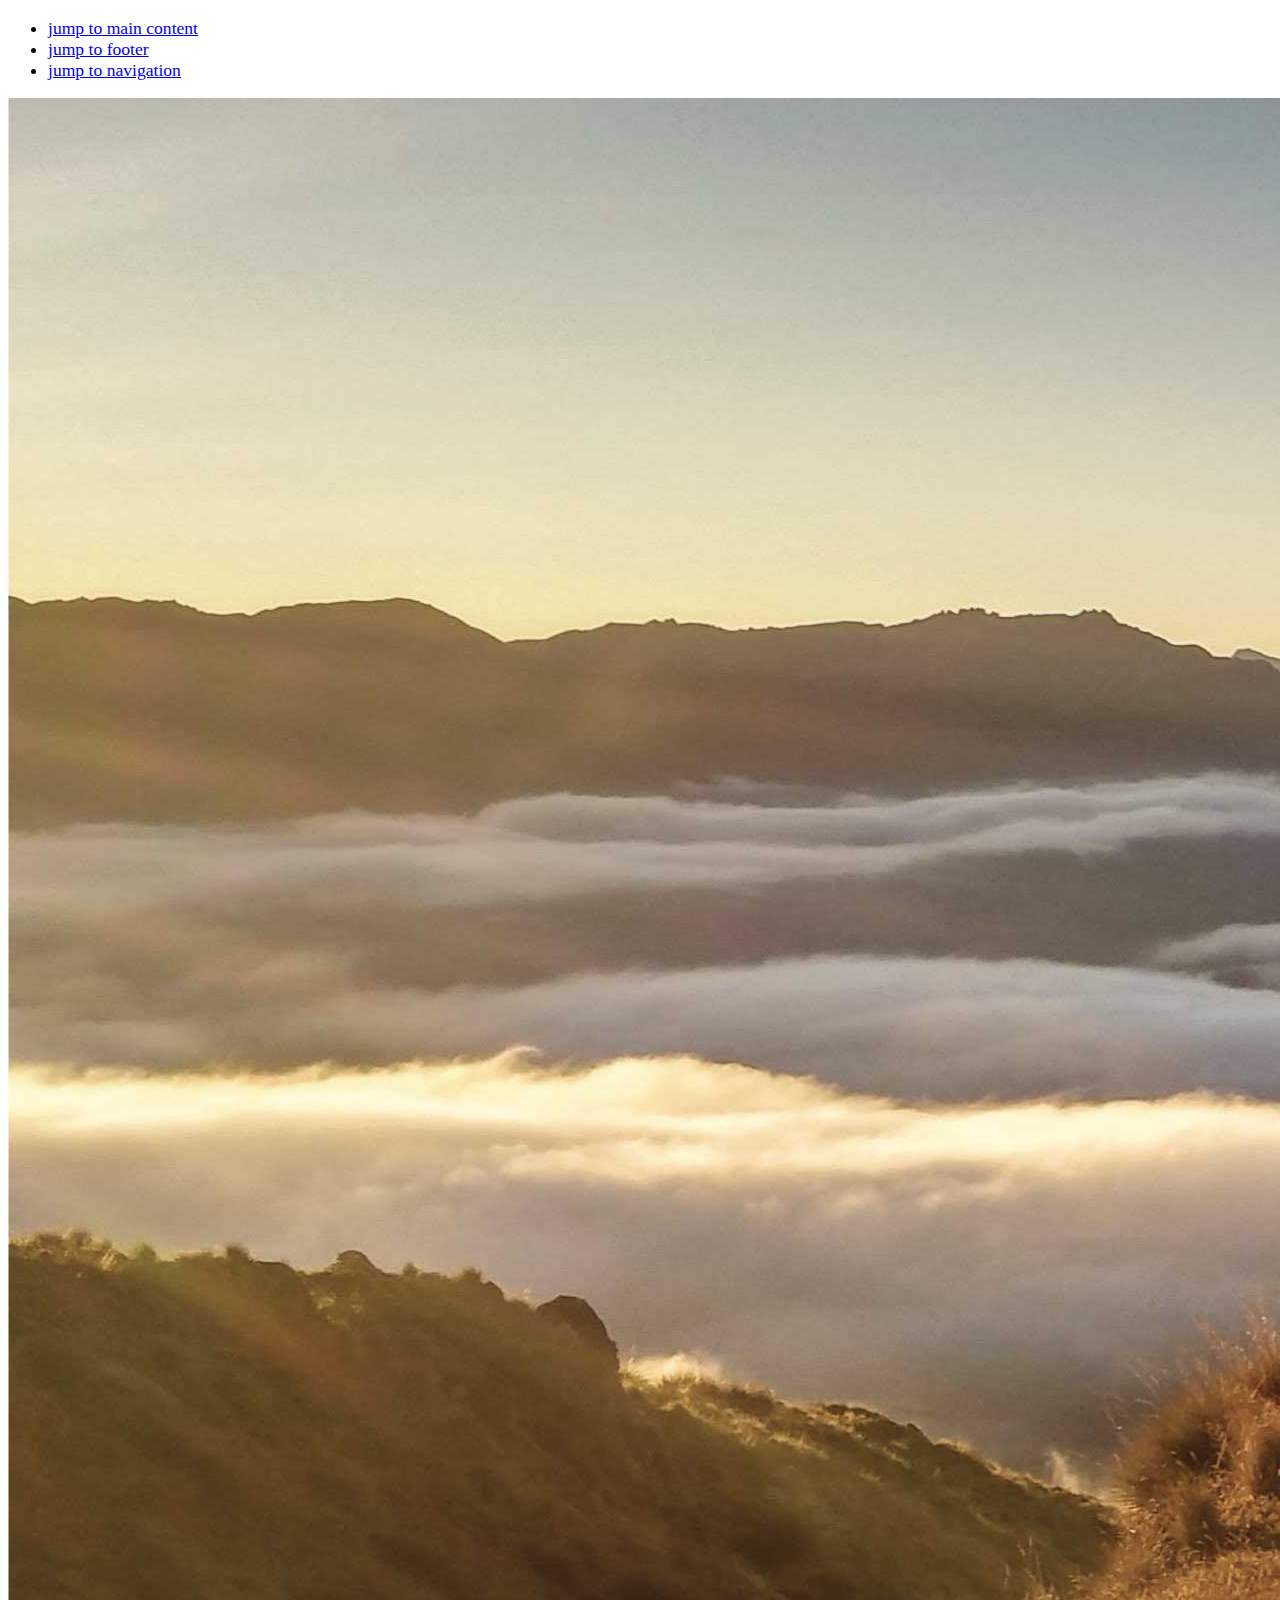
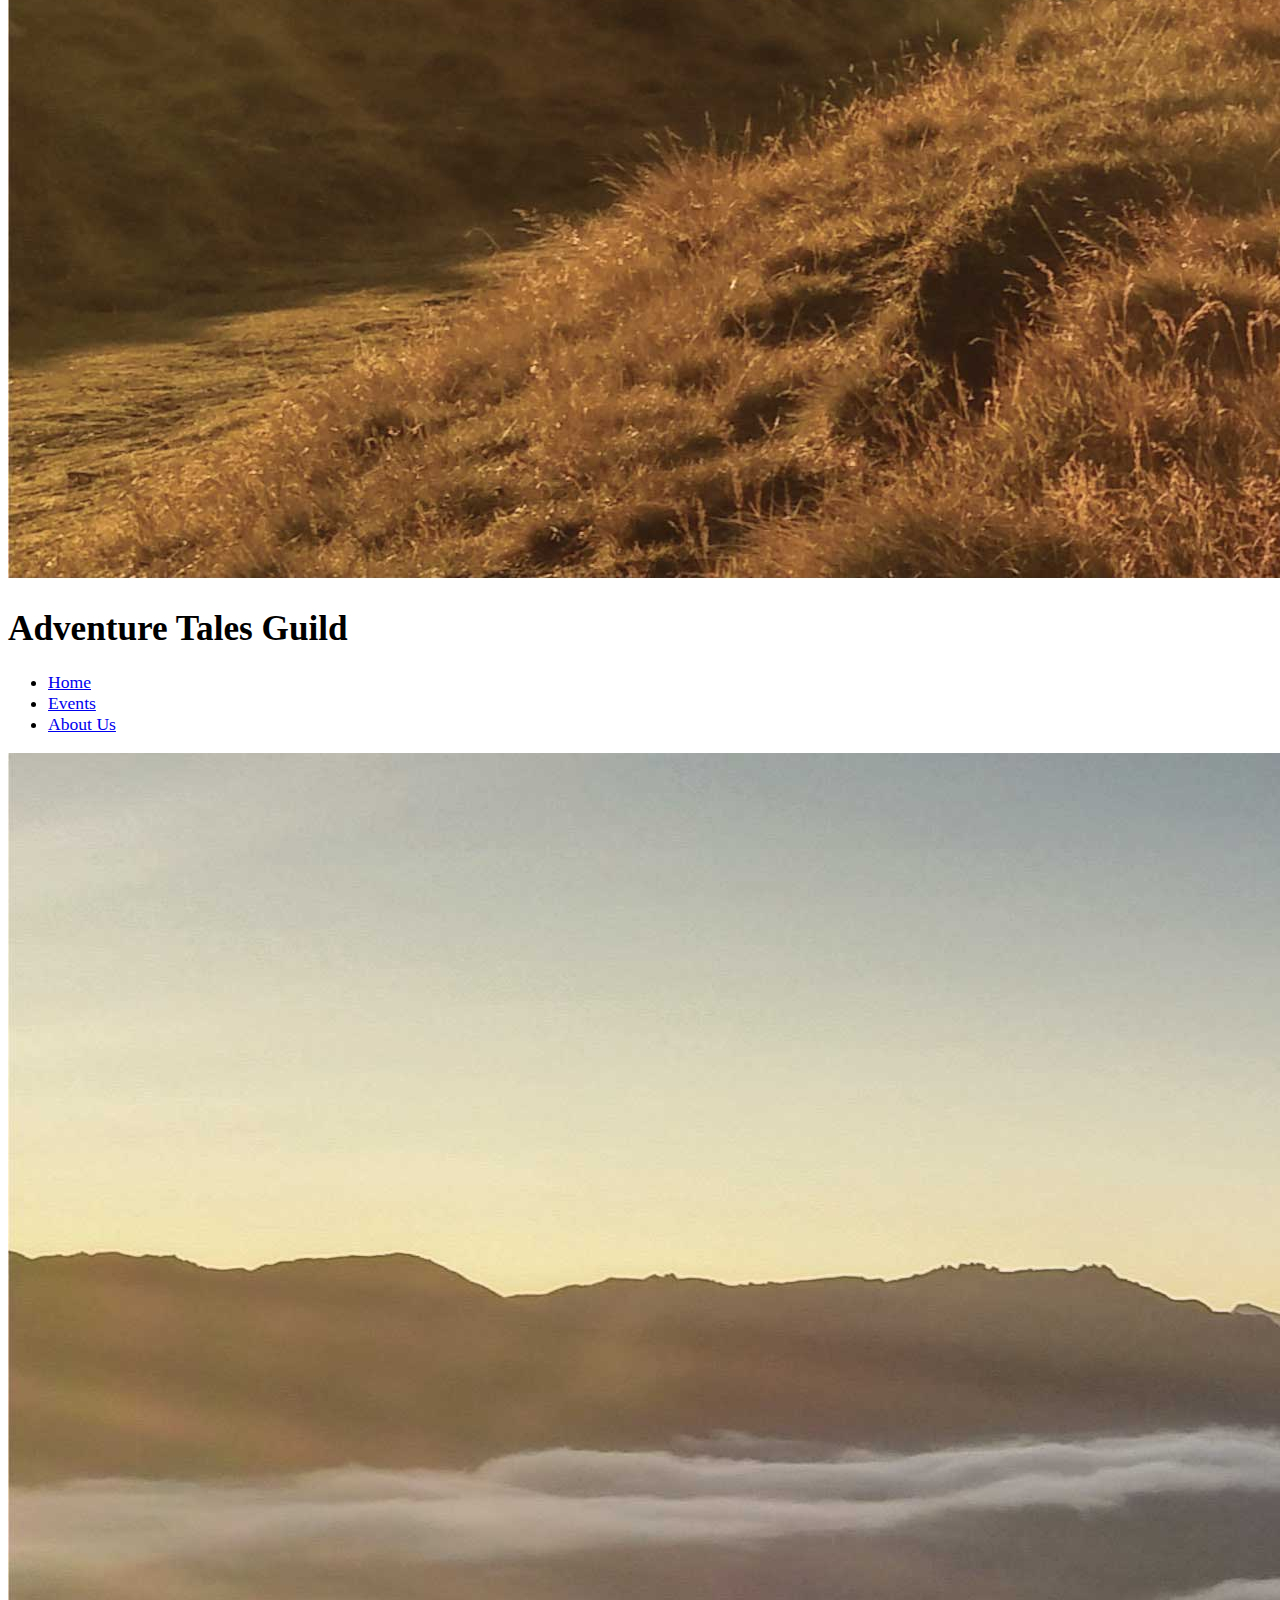
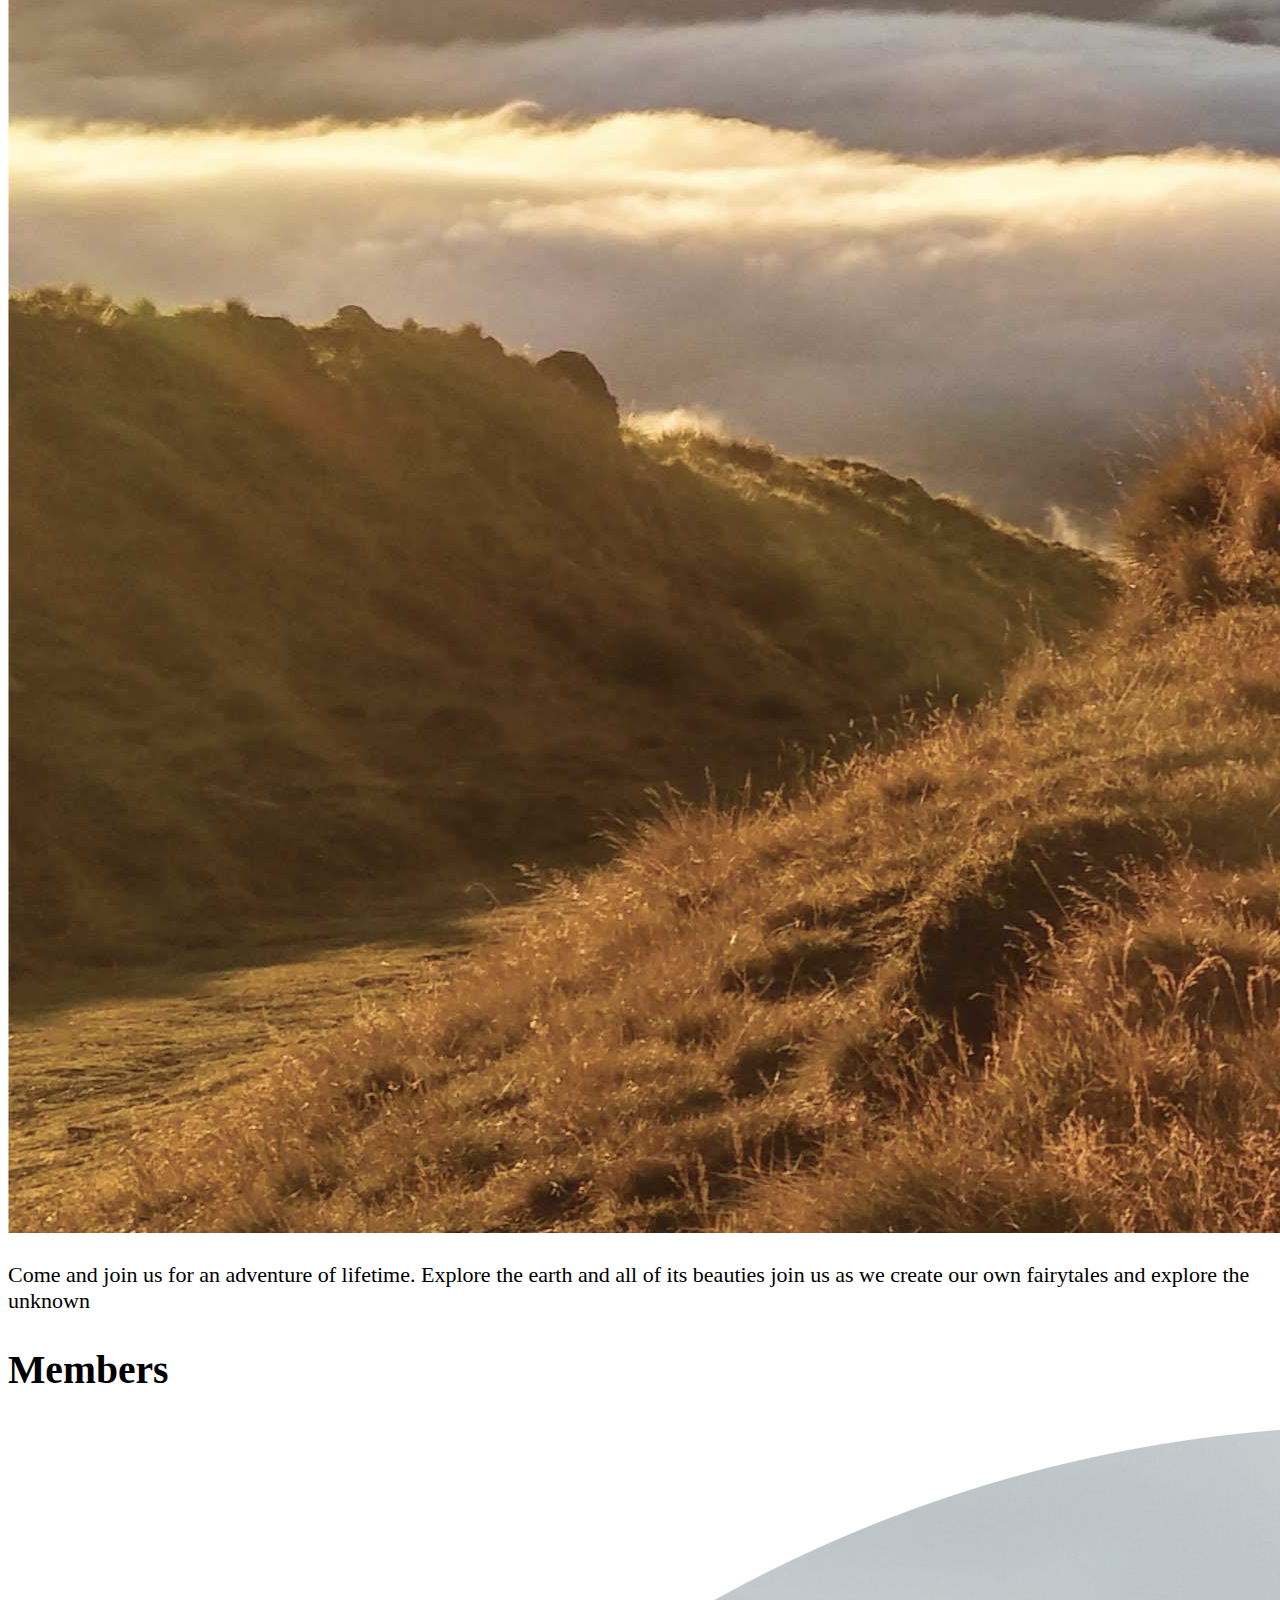
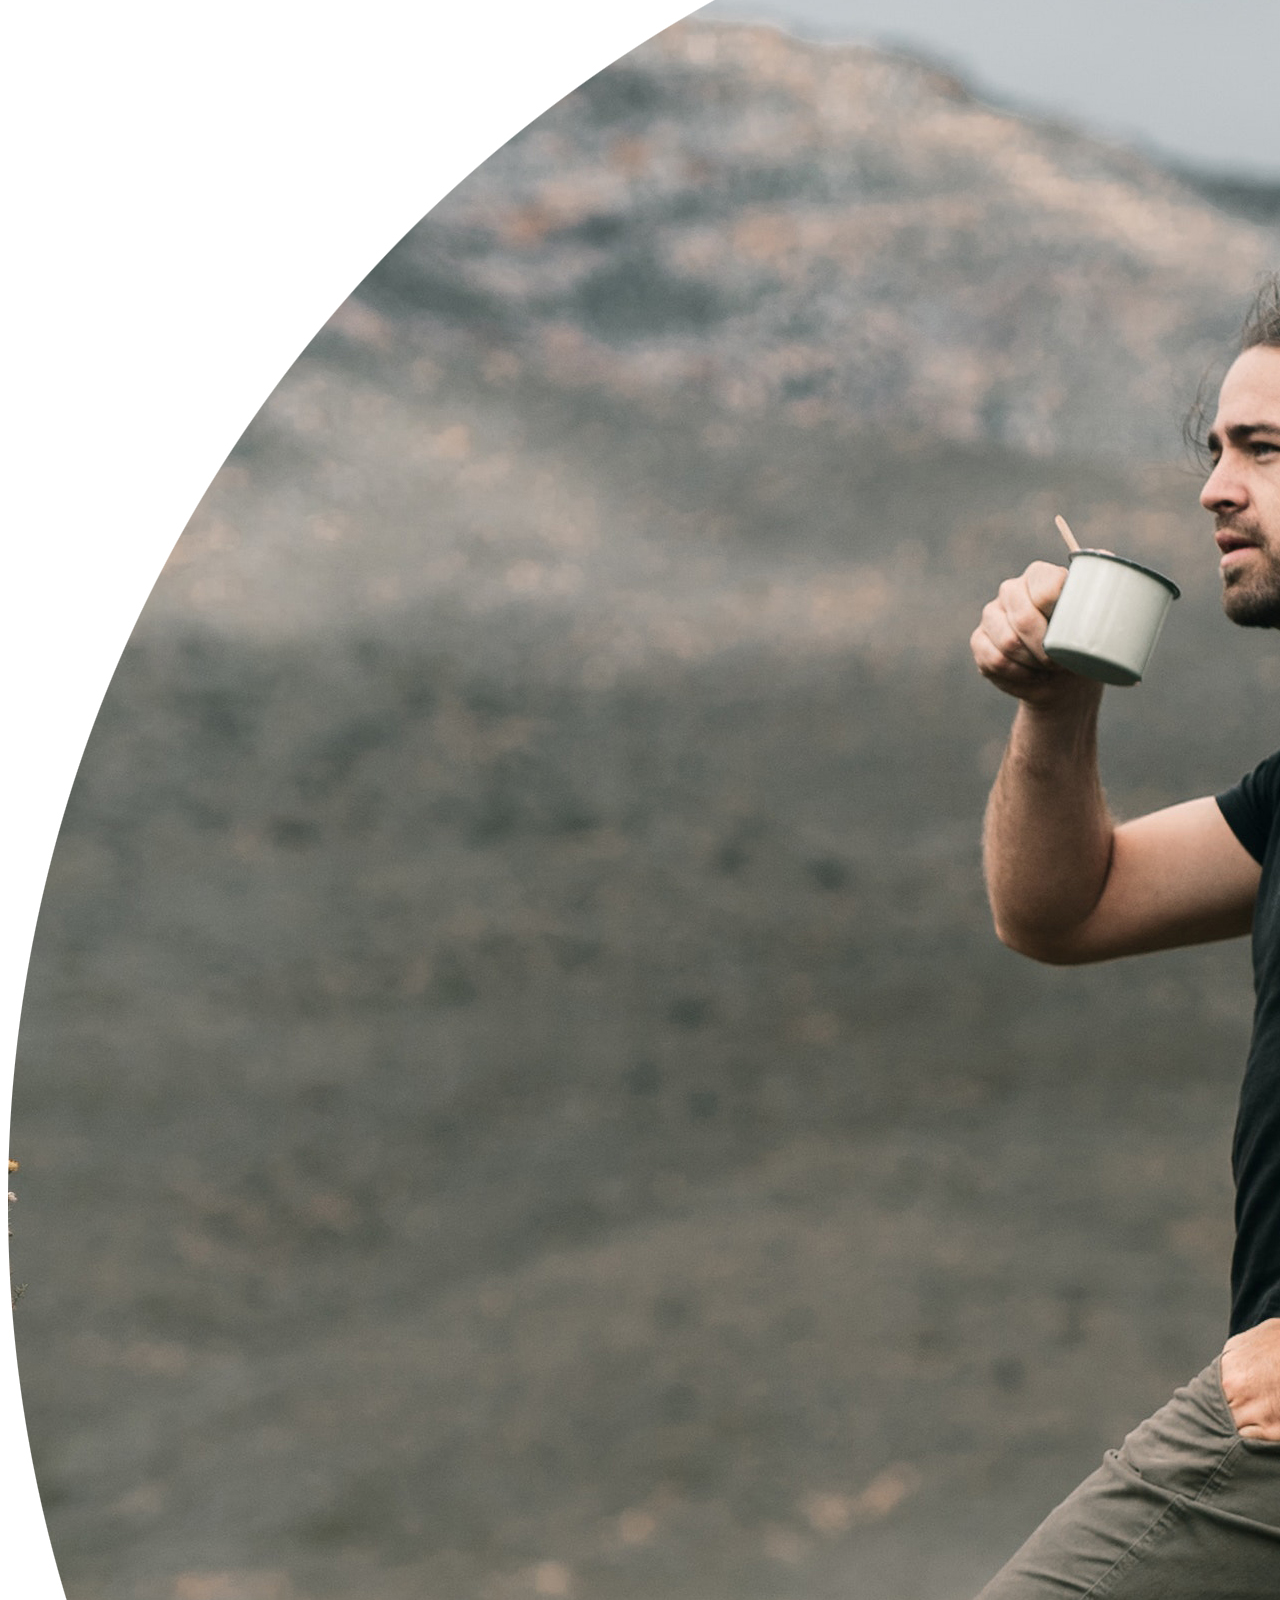
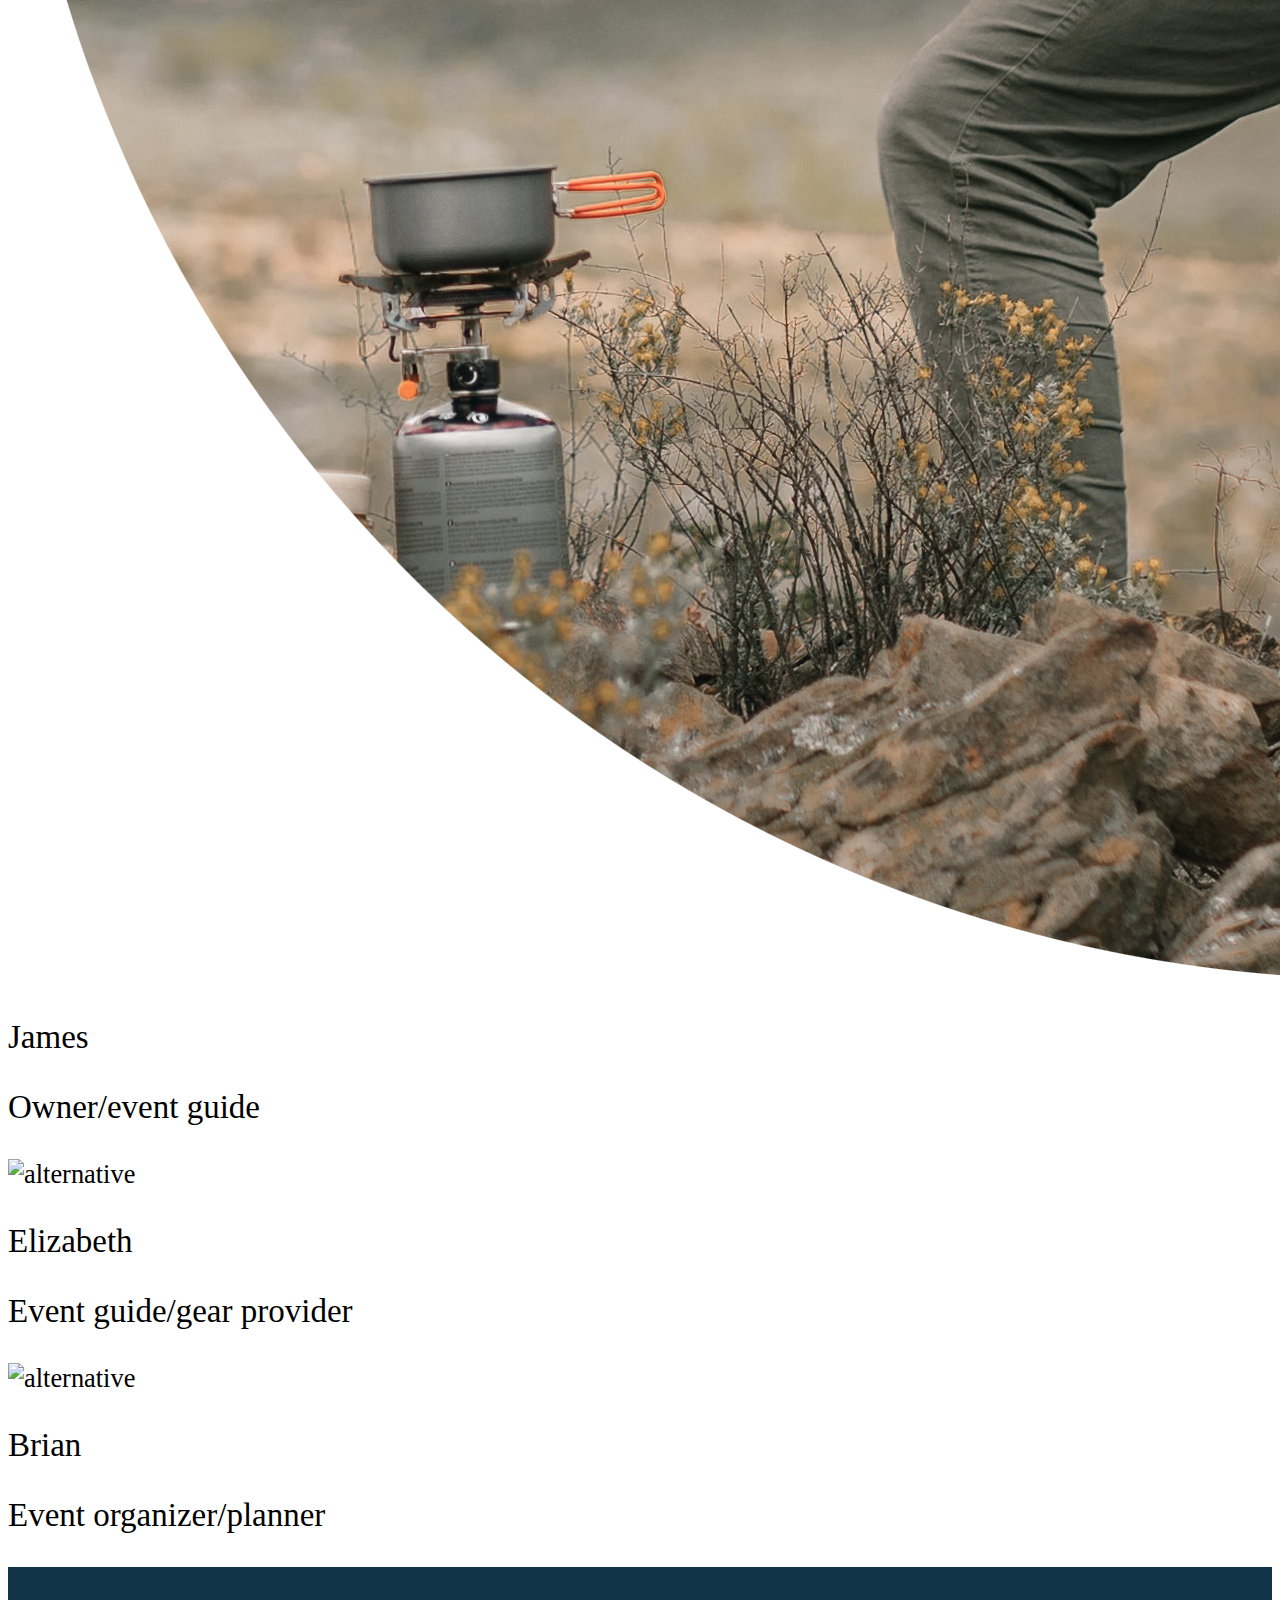
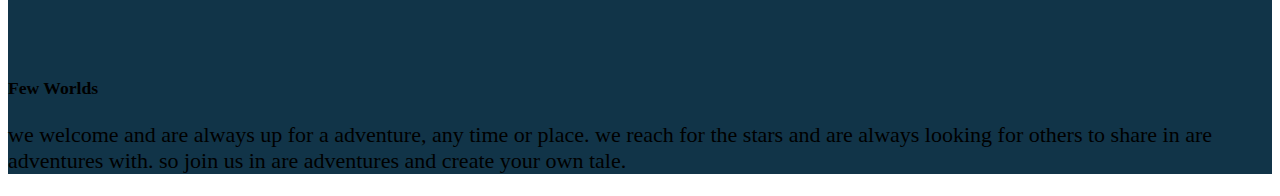
==== aboutus.html @ 72a05a79 "footer" ====
<!DOCTYPE html>
<html lang="en-ca">
<head>
  <meta charset="utf-8">
  <title>Home</title>
  <meta name="viewport" content="width=device-width,initial-scale=1">
  <link rel="shortcut icon" href="favicon.ico">
  <link rel="icon" type="image/png" href="favicon-196.png">
  <link href="css/main.css" rel="stylesheet">
  <link href="https://fonts.googleapis.com/css2?family=Rancho&family=Source+Serif+Pro:ital,wght@0,300;0,400;0,600;1,400&display=swap" rel="stylesheet">
</head>
<body>
  <ul class="skip-links">
    <li><a href="#main">jump to main content</a></li>
    <li><a href="#footer">jump to footer</a></li>
    <li><a href="#nav">jump to navigation</a></li>
  </ul>

  <div class="top" aria-hidden="true">
    <img class="img-camp" src="images/camping.jpg" alt="alternative">
    <h1>Adventure Tales Guild</h1>
  </div>

  <header class="banner" role="banner">
    <nav role="navigation" id="nav" tabindex="0">
      <ul class="navbar">
        <li class="nav-item"><a href="index.html">Home</a></li>
        <li class="events"><a href="events.html">Events</a></li>
        <li class="home"><a class="current" href="aboutus.html">About Us</a></li>
      </ul>
    </nav>
    <div class="banner">
      <img class="img-camp" src="images/camping.jpg" alt="alternative">
      <p class="caption">Come and join us for an adventure of lifetime. Explore the earth and all of its beauties join us as we create our own fairytales and explore the unknown</p>
    </div>
  </header>

  <main role="main" id="main" tabindex="0">
    <div class="container">
      <div class="row">
        <div class="col-lg-5">
          <div class="text-container">
            <h2>Members</h2>
            <img class="img-james" src="images/james.jpg" alt="alternative">
            <p class="p-firstline">James</p>
            <p class="p-secondline">Owner/event guide</p>
            <img class="img-elizabeth" src="images/elizabeth.jpg" alt="alternative">
            <p class="p-firstline">Elizabeth</p>
            <p class="p-secondline">Event guide/gear provider</p>
            <img class="img-brain" src="images/brain.jpg" alt="alternative">
            <p class="p-firstline">Brian</p>
            <p class="p-secondline">Event organizer/planner</p>
          </div>
        </div>
      </div>
    </div>

  </main>

  <footer role="contentinfo" id="footer" tabindex="0">
    <div class="container">
      <div class="row">
        <div class="col-md-6">
          <div class="text-container">
            <h4>Few Worlds</h4>
            <p class="white">we welcome and are always up for a adventure, any time or place. we reach for the stars and are always looking for others to share in are adventures with. so join us in are adventures and create your own tale.</p>
          </div>
        </div>

      </footer>

    </body>
    </html>
---- css/main.css ----
html {
  font-size: 110%;
}

main {
  font-size: 1.5em;
}

p {
  font-size: 1.25em;
}

footer {
    padding-top: 5rem;
    background-color: #113448;
}


font-family: 'Rancho', cursive;
font-family: 'Source Serif Pro', serif;
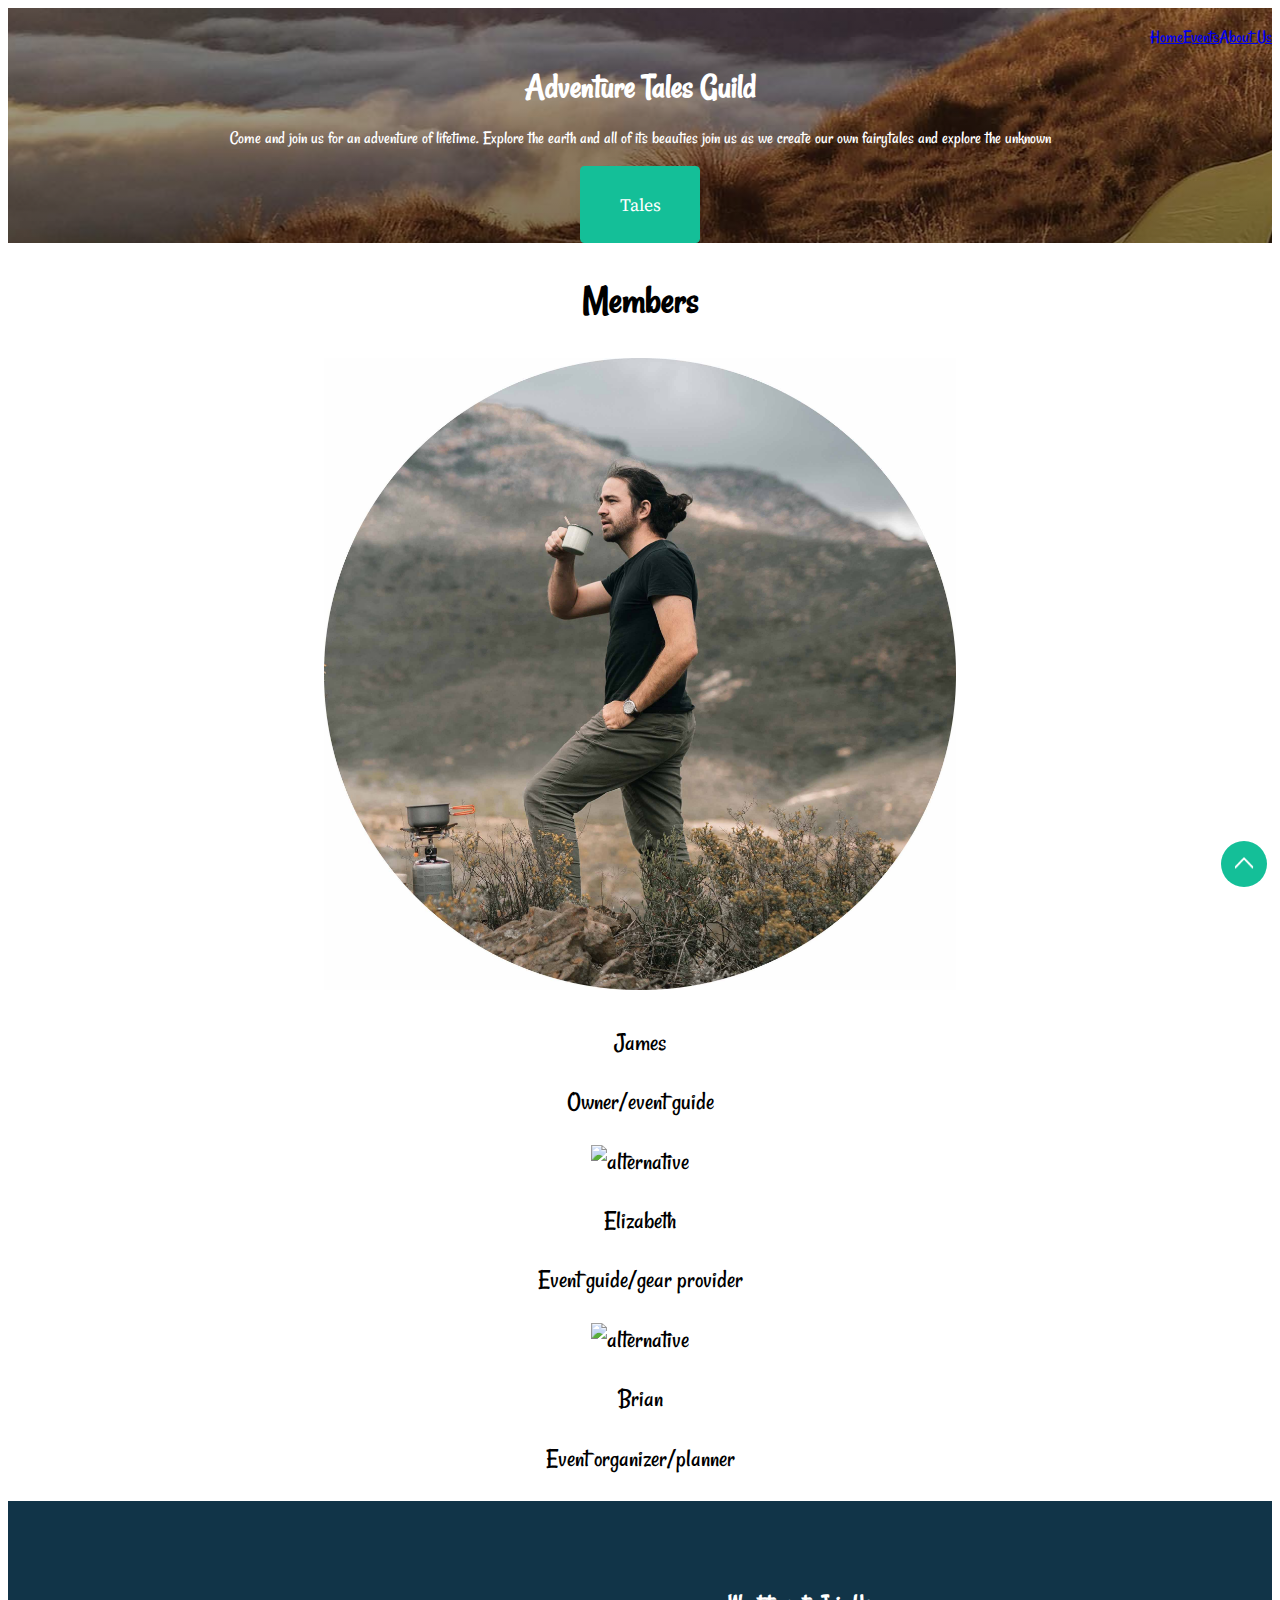
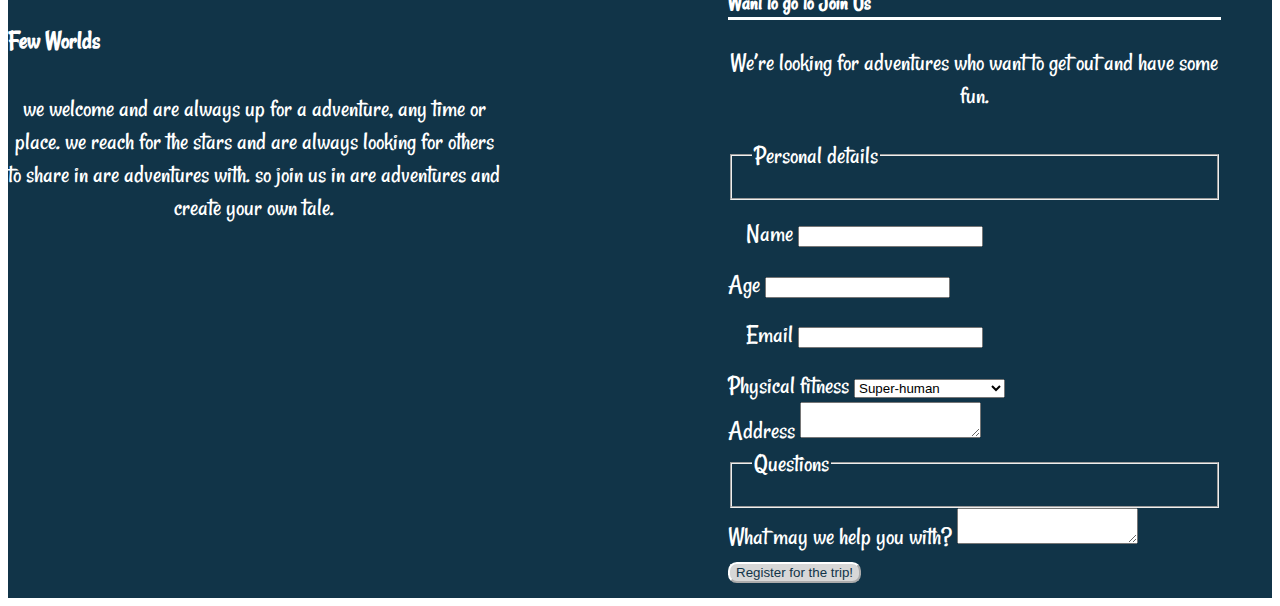
==== commit db256f1f: "trying" ====
--- a/aboutus.html
+++ b/aboutus.html
@@ -16,58 +16,106 @@
     <li><a href="#nav">jump to navigation</a></li>
   </ul>
 
-  <div class="top" aria-hidden="true">
-    <img class="img-camp" src="images/camping.jpg" alt="alternative">
-    <h1>Adventure Tales Guild</h1>
-  </div>
-
   <header class="banner" role="banner">
-    <nav role="navigation" id="nav" tabindex="0">
-      <ul class="navbar">
+    <nav role="navigation" id="nav" tabindex="0" class="navbar navbar-expand-md navbar-dark navbar-custom fixed-top">
+      <ul class="navbar-nav ml-auto">
         <li class="nav-item"><a href="index.html">Home</a></li>
         <li class="events"><a href="events.html">Events</a></li>
         <li class="home"><a class="current" href="aboutus.html">About Us</a></li>
+        <li><a href="index.html" class="back-to-top" style="display: inline;">Back to Top</a></li>
       </ul>
     </nav>
     <div class="banner">
-      <img class="img-camp" src="images/camping.jpg" alt="alternative">
+      <h1>Adventure Tales Guild</h1>
       <p class="caption">Come and join us for an adventure of lifetime. Explore the earth and all of its beauties join us as we create our own fairytales and explore the unknown</p>
+      <a class="btn-t" href="#tales">Tales</a>
     </div>
   </header>
 
   <main role="main" id="main" tabindex="0">
     <div class="container">
-      <div class="row">
-        <div class="col-lg-5">
-          <div class="text-container">
-            <h2>Members</h2>
-            <img class="img-james" src="images/james.jpg" alt="alternative">
-            <p class="p-firstline">James</p>
-            <p class="p-secondline">Owner/event guide</p>
-            <img class="img-elizabeth" src="images/elizabeth.jpg" alt="alternative">
-            <p class="p-firstline">Elizabeth</p>
-            <p class="p-secondline">Event guide/gear provider</p>
-            <img class="img-brain" src="images/brain.jpg" alt="alternative">
-            <p class="p-firstline">Brian</p>
-            <p class="p-secondline">Event organizer/planner</p>
-          </div>
-        </div>
+      <div class="text-container">
+        <h2>Members</h2>
+        <img class="img-james" src="images/james.jpg" alt="alternative">
+        <p>James</p>
+        <p>Owner/event guide</p>
+        <img class="img-elizabeth" src="images/elizabeth.jpg" alt="alternative">
+        <p>Elizabeth</p>
+        <p>Event guide/gear provider</p>
+        <img class="img-brain" src="images/brain.jpg" alt="alternative">
+        <p>Brian</p>
+        <p>Event organizer/planner</p>
       </div>
     </div>
 
-  </main>
+    <footer role="contentinfo" id="footer" tabindex="0">
+      <div class="foot-card-1">
+        <h4>Few Worlds</h4>
+        <p class="white">we welcome and are always up for a adventure, any time or place. we reach for the stars and are always looking for others to share in are adventures with. so join us in are adventures and create your own tale.</p>
+      </div>
 
-  <footer role="contentinfo" id="footer" tabindex="0">
-    <div class="container">
-      <div class="row">
-        <div class="col-md-6">
-          <div class="text-container">
-            <h4>Few Worlds</h4>
-            <p class="white">we welcome and are always up for a adventure, any time or place. we reach for the stars and are always looking for others to share in are adventures with. so join us in are adventures and create your own tale.</p>
+      <div class="foot-card-1">
+        <section class="contact push-2 gutter pad-t-2">
+          <div class="max-length">
+            <h5 class="not-bold">Want to go to Join Us</h5>
+            <p class="mega">We’re looking for adventures who want to get out and have some fun.</p>
+
+            <fieldset class="push-none">
+              <legend class="italic not-bold mega push-none">Personal details</legend>
+            </fieldset>
+
+            <form class="push-0" method="POST" action="http://formspree.io/bradlet">
+              <div class="grid">
+                <div class="unit mega push xs-1 s-1 m-1 l-1-2 padding-right">
+                  <label for="name">Name</label>
+                  <input id="name" name="name" required>
+                </div>
+
+                <div class="unit mega push xs-1 s-1 m-1 l-1-2">
+                  <label for="age">Age</label>
+                  <input id="age" name="date" required>
+                </div>
+
+                <div class="unit mega push xs-1 s-1 m-1 l-1-2 padding-right">
+                  <label for="email">Email</label>
+                  <input id="email" type="email" name="email" required>
+                </div>
+
+                <div class="unit mega push xs-1 s-1 m-1 l-1-2">
+                  <label for="subject">Physical fitness</label>
+                  <select id="subject" name="_subject">
+                    <option>Super-human</option>
+                    <option>Fit as a fiddle</option>
+                    <option>Not terribly strong</option>
+                    <option>A little couch-potato-y</option>
+                  </select>
+                </div>
+              </div>
+
+              <div class="push">
+                <label for="details">Address</label>
+                <textarea id="details" name="message" required></textarea>
+              </div>
+
+              <fieldset class="push-none">
+                <legend class="italic not-bold mega">Questions</legend>
+              </fieldset>
+
+              <div class="push">
+                <label for="questions">What may we help you with?</label>
+                <textarea id="questions" name="message" required></textarea>
+              </div>
+
+              <div class="center-content">
+                <button class="btn btn-light mega" type="submit">Register for the trip!</button>
+                <input type="hidden" name="_subject" value="Request to join the mission">
+              </div>
+            </form>
           </div>
-        </div>
+        </section>
+      </div>
 
-      </footer>
+    </footer>
 
-    </body>
-    </html>
+  </body>
+  </html>
--- a/css/main.css
+++ b/css/main.css
@@ -1,20 +1,205 @@
 html {
+  font-family: Rancho, cursive;
   font-size: 110%;
+}
+
+.skip-links {
+  display: none;
+}
+
+.navbar {
+  position: relative;
+  display: flex;
+  flex-wrap: wrap;
+  align-items: center;
+  justify-content: space-between;
+}
+
+.navbar-nav {
+  display: flex;
+  flex-direction: column;
+  padding-left: 0;
+  list-style: none;
+}
+
+.ml-auto, .mx-auto {
+  margin-left: auto;
+  flex-direction: row;
+}
+
+.caption {
+  color: #fff;
 }
 
 main {
   font-size: 1.5em;
 }
 
-p {
-  font-size: 1.25em;
+.back-to-top {
+  position: fixed;
+  z-index: 999;
+  right: .75rem;
+  bottom: .75rem;
+  display: none;
+  width: 2.625rem;
+  height: 2.625rem;
+  border-radius: 1.875rem;
+  background: #14bf98 url("../images/up-arrow.png") no-repeat center 47%;
+  background-size: auto;
+  background-size: 1.125rem 1.125rem;
+  text-indent: -9999px;
+}
+
+header {
+  display: block;
+  background: linear-gradient(rgba(0, 0, 0, .3), rgba(0, 0, 0, .5)), url("../images/camping.jpg") center center no-repeat;
+  background-size: auto, auto;
+  align-items: center;
+  text-align: center;
+}
+
+h1 {
+  margin-top: 0;
+  margin-bottom: .5rem;
+  color: #fff;
+}
+
+.caption {
+  text-align: center;
+}
+
+.btn-t {
+  display: inline-block;
+  padding: 1.375rem 2.125rem;
+  border: .125rem solid #14bf98;
+  border-radius: .25rem;
+  background-color: #14bf98;
+  color: #fff;
+  font-family: "Source Serif Pro", serif;
+  text-decoration: none;
+  transition: all .2s;
+  align-items: center;
+}
+
+.tales-1 {
+  display: grid;
+  grid-template-areas: "box1 box2";
+  margin: 0;
+  grid-template-columns: 1fr 1fr;
+  height: 34.625rem;
+}
+
+img {
+  width: 100%;
+}
+
+.card-1 p {
+  color: #000;
+}
+
+.card-1:nth-child(1) {
+  width: 50%;
+  height: 100%;
+  display: inline-block;
+  grid-area: box1;
+}
+
+.card-1:nth-child(2) {
+  display: inline-block;
+  vertical-align: top;
+  max-width: 28rem;
+  margin-left: 5rem;
+  grid-area: box2;
+}
+
+.tales-2 {
+  display: grid;
+  grid-template-areas: "box1 box2";
+  margin: 0;
+  grid-template-columns: 1fr 1fr;
+  height: 34.625rem;
+}
+
+.card-2 p {
+  color: #000;
+}
+
+.card-2:nth-child(1) {
+  width: 50%;
+  height: 100%;
+  display: inline-block;
+  grid-area: box1;
+}
+
+.card-2:nth-child(2) {
+  display: inline-block;
+  vertical-align: top;
+  max-width: 28rem;
+  margin-left: 5rem;
+  grid-area: box2;
 }
 
 footer {
-    padding-top: 5rem;
-    background-color: #113448;
-}
-
-
-font-family: 'Rancho', cursive;
-font-family: 'Source Serif Pro', serif;
+  padding-top: 5rem;
+  display: grid;
+  grid-template-areas: "box1 box2";
+  margin: 0;
+  grid-template-columns: 1fr 1fr;
+  height: 34.625rem;
+  background-color: #113448;
+  color: #fff;
+}
+
+.foot-card-1:nth-child(1) {
+  display: inline-block;
+  vertical-align: top;
+  max-width: 28rem;
+  grid-area: box1;
+}
+
+.foot-card-1:nth-child(2) {
+  display: inline-block;
+  vertical-align: top;
+  max-width: 28rem;
+  margin-left: 5rem;
+  grid-area: box2;
+}
+
+h5 {
+  border-bottom-style: solid;
+  border-bottom-color: #fff;
+  margin: 0 0 1rem;
+}
+
+.btn {
+  background-color: #d7d7d7;
+  color: #113448;
+  border-radius: .5rem;
+  border-color: #fff;
+}
+
+.container {
+  align-items: center;
+  justify-content: center;
+  text-align: center;
+}
+
+.text-container img {
+  width: 50%;
+  align-items: center;
+  justify-content: center;
+}
+
+.text-container, p {
+  text-align: center;
+  align-items: center;
+  justify-content: center;
+}
+
+@media only screen and (min-width: 60em) {
+
+  .padding-right {
+    padding: 1rem;
+  }
+
+}
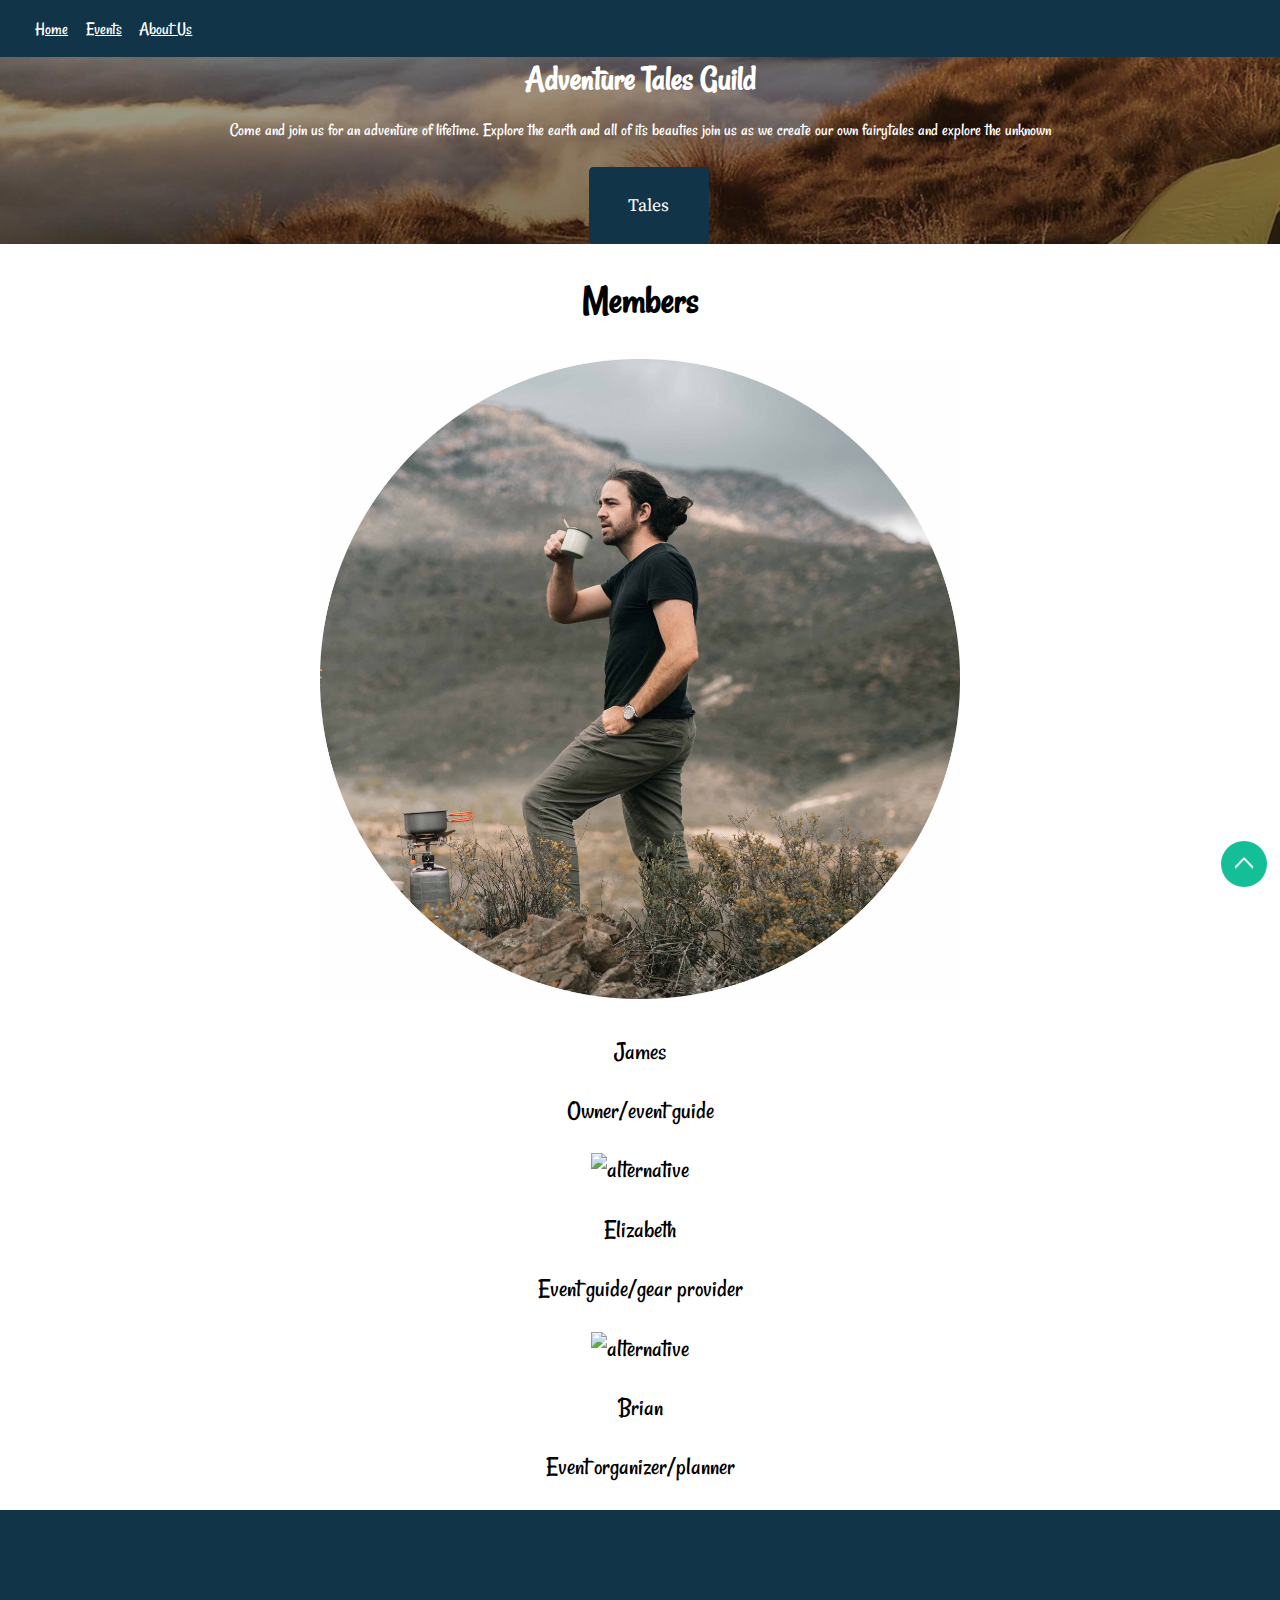
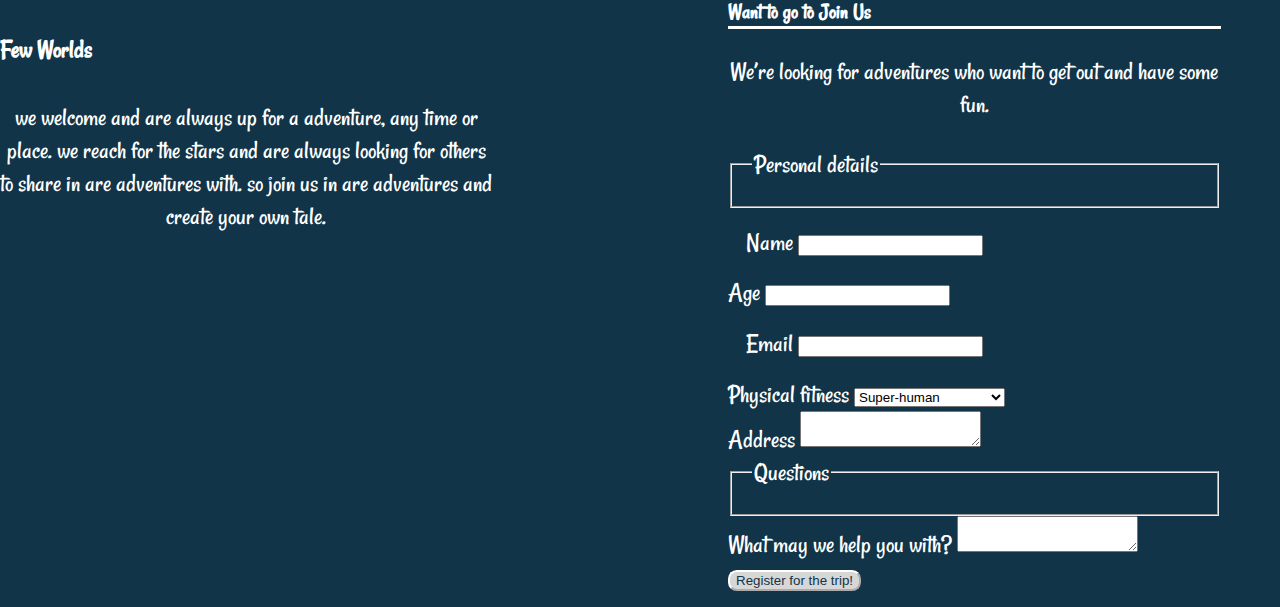
==== commit 2ed0bbd9: "more" ====
--- a/aboutus.html
+++ b/aboutus.html
@@ -17,11 +17,11 @@
   </ul>
 
   <header class="banner" role="banner">
-    <nav role="navigation" id="nav" tabindex="0" class="navbar navbar-expand-md navbar-dark navbar-custom fixed-top">
-      <ul class="navbar-nav ml-auto">
+    <nav role="navigation" id="nav" tabindex="0" class="navbar fixed-top">
+      <ul class="navbar-nav">
         <li class="nav-item"><a href="index.html">Home</a></li>
         <li class="events"><a href="events.html">Events</a></li>
-        <li class="home"><a class="current" href="aboutus.html">About Us</a></li>
+        <li class="aboutus"><a class="current" href="aboutus.html">About Us</a></li>
         <li><a href="index.html" class="back-to-top" style="display: inline;">Back to Top</a></li>
       </ul>
     </nav>
--- a/css/main.css
+++ b/css/main.css
@@ -1,6 +1,10 @@
 html {
   font-family: Rancho, cursive;
   font-size: 110%;
+}
+
+body {
+  margin: 0;
 }
 
 .skip-links {
@@ -13,6 +17,7 @@
   flex-wrap: wrap;
   align-items: center;
   justify-content: space-between;
+  background-color: #113448;
 }
 
 .navbar-nav {
@@ -20,11 +25,24 @@
   flex-direction: column;
   padding-left: 0;
   list-style: none;
-}
-
-.ml-auto, .mx-auto {
-  margin-left: auto;
+  color: #fff;
+}
+
+.navbar-nav, a {
+  color: #fff;
+  text-align: center;
+  align-content: center;
+  justify-content: space-around;
   flex-direction: row;
+  display: flex;
+  margin-top: .5em;
+  margin-left: 1em;
+}
+
+a:hover {
+  background: #14bf98;
+  padding: .3em;
+  border: .5rem;
 }
 
 .caption {
@@ -64,11 +82,20 @@
   color: #fff;
 }
 
-.caption {
-  text-align: center;
-}
-
 .btn-t {
+  display: inline-block;
+  padding: 1.375rem 2.125rem;
+  border: .125rem solid #113448;
+  border-radius: .25rem;
+  background-color: #113448;
+  color: #fff;
+  font-family: "Source Serif Pro", serif;
+  text-decoration: none;
+  transition: all .2s;
+  align-items: center;
+}
+
+.btn-t:hover {
   display: inline-block;
   padding: 1.375rem 2.125rem;
   border: .125rem solid #14bf98;
@@ -81,62 +108,34 @@
   align-items: center;
 }
 
-.tales-1 {
+img {
+  width: 100%;
+}
+
+.card-1 p {
+  color: #000;
+}
+
+.idk {
   display: grid;
   grid-template-areas: "box1 box2";
   margin: 0;
   grid-template-columns: 1fr 1fr;
-  height: 34.625rem;
-}
-
-img {
+  justify-content: space-between;
+}
+
+.tales-1 {
+  margin: 0;
   width: 100%;
 }
 
-.card-1 p {
-  color: #000;
-}
-
-.card-1:nth-child(1) {
-  width: 50%;
-  height: 100%;
-  display: inline-block;
-  grid-area: box1;
-}
-
-.card-1:nth-child(2) {
-  display: inline-block;
-  vertical-align: top;
-  max-width: 28rem;
-  margin-left: 5rem;
-  grid-area: box2;
-}
-
 .tales-2 {
-  display: grid;
-  grid-template-areas: "box1 box2";
-  margin: 0;
-  grid-template-columns: 1fr 1fr;
-  height: 34.625rem;
+  margin: 0;
+  width: 100%;
 }
 
 .card-2 p {
   color: #000;
-}
-
-.card-2:nth-child(1) {
-  width: 50%;
-  height: 100%;
-  display: inline-block;
-  grid-area: box1;
-}
-
-.card-2:nth-child(2) {
-  display: inline-block;
-  vertical-align: top;
-  max-width: 28rem;
-  margin-left: 5rem;
-  grid-area: box2;
 }
 
 footer {
@@ -196,6 +195,20 @@
   justify-content: center;
 }
 
+@media only screen and (min-width: 38em) {
+
+  .tales-1 {
+    margin: 0;
+    width: 100%;
+  }
+
+  .tales-2 {
+    margin: 0;
+    width: 100%;
+  }
+
+}
+
 @media only screen and (min-width: 60em) {
 
   .padding-right {
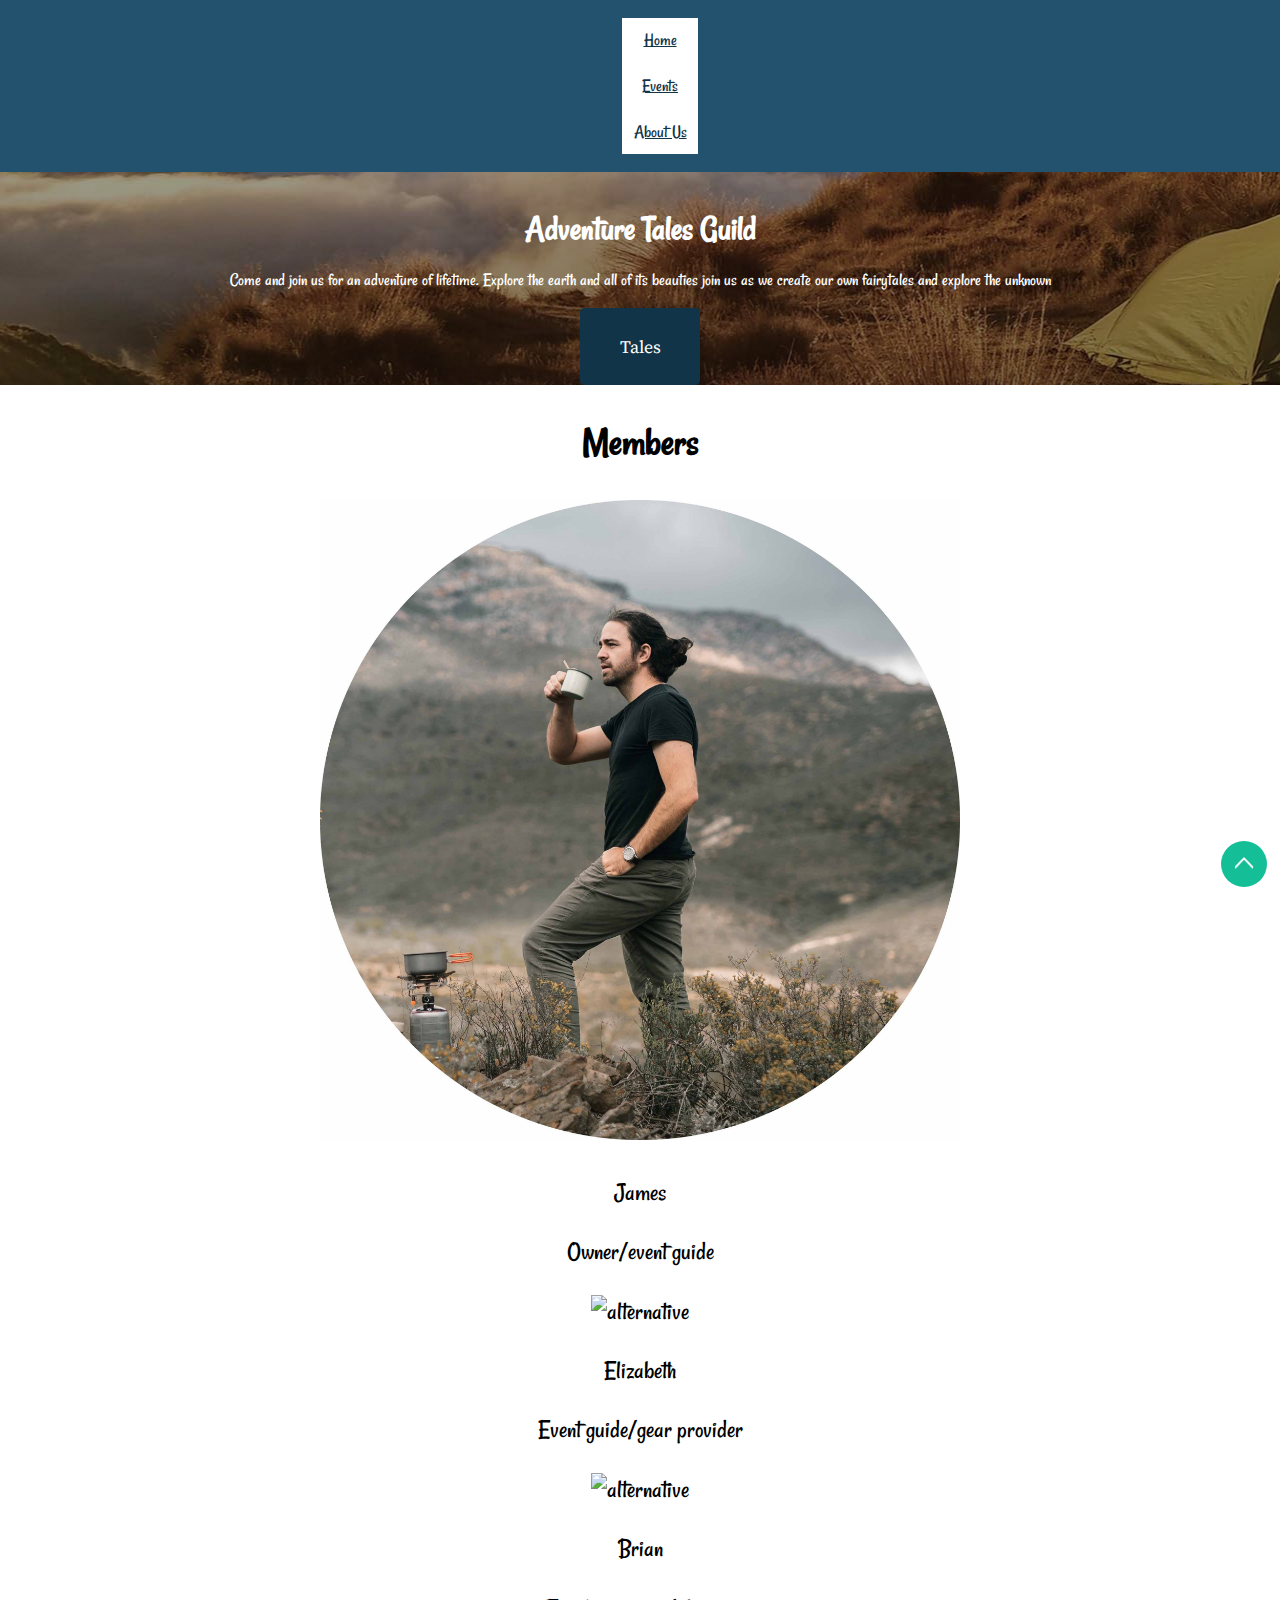
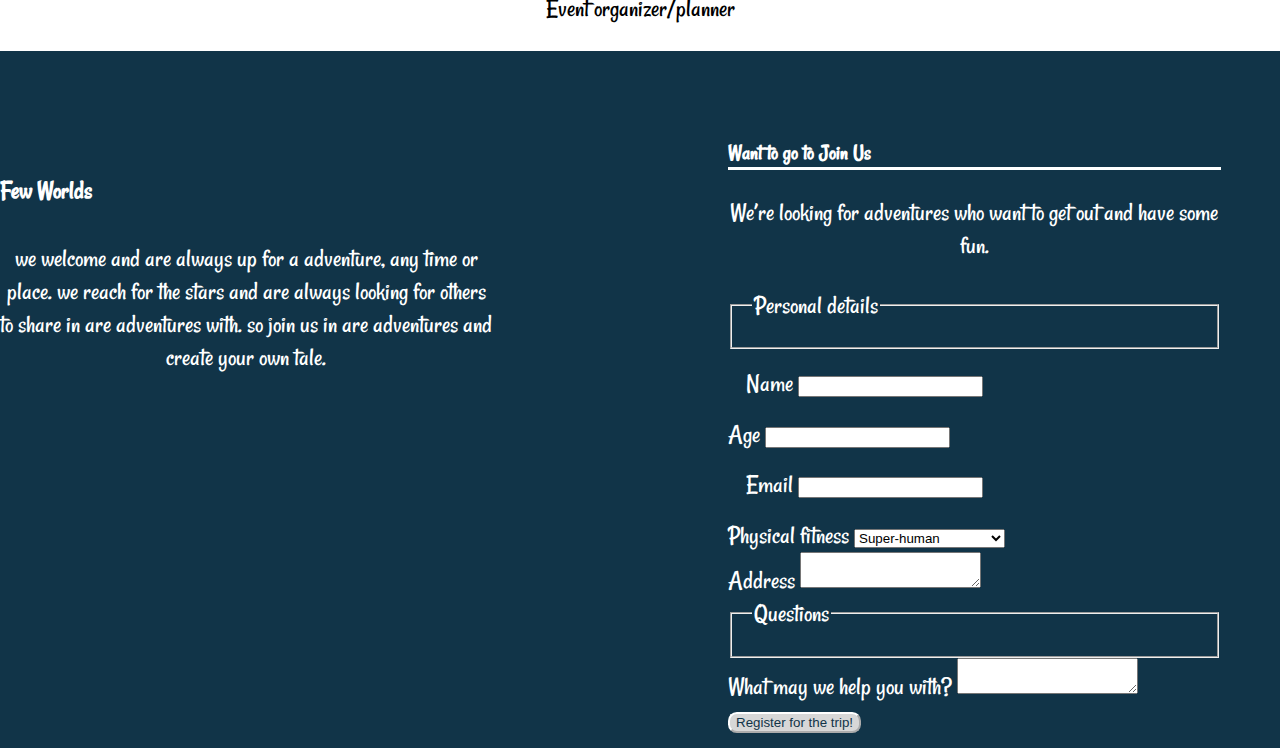
==== commit 81f917a6: "f**** this" ====
--- a/aboutus.html
+++ b/aboutus.html
@@ -11,17 +11,20 @@
 </head>
 <body>
   <ul class="skip-links">
-    <li><a href="#main">jump to main content</a></li>
-    <li><a href="#footer">jump to footer</a></li>
-    <li><a href="#nav">jump to navigation</a></li>
+    <li><a href="#main" tabindex="0">jump to main content</a></li>
+    <li><a href="#header" tabindex="0">jump to header</a></li>
+    <li><a href="#nav" tabindex="0">jump to navigation</a></li>
   </ul>
 
-  <header class="banner" role="banner">
-    <nav role="navigation" id="nav" tabindex="0" class="navbar fixed-top">
-      <ul class="navbar-nav">
-        <li class="nav-item"><a href="index.html">Home</a></li>
-        <li class="events"><a href="events.html">Events</a></li>
-        <li class="aboutus"><a class="current" href="aboutus.html">About Us</a></li>
+  <header role="banner" id="header" tabindex="0">
+    <a class="jump-link" href="#header">banner content</a>
+
+    <nav role="navigation" id="nav" tabindex="0" class="nav fixed-top">
+      <a class="jump-link" href="#nav">navigation</a>
+      <ul>
+        <li class="nav-link"><a href="index.html">Home</a></li>
+        <li class="nav-link"><a href="events.html">Events</a></li>
+        <li class="nav-link"><a class="current" href="aboutus.html">About Us</a></li>
         <li><a href="index.html" class="back-to-top" style="display: inline;">Back to Top</a></li>
       </ul>
     </nav>
@@ -33,6 +36,7 @@
   </header>
 
   <main role="main" id="main" tabindex="0">
+    <a class="jump-link" href="#main">main content</a>
     <div class="container">
       <div class="text-container">
         <h2>Members</h2>
--- a/css/main.css
+++ b/css/main.css
@@ -11,38 +11,58 @@
   display: none;
 }
 
-.navbar {
+.jump-link {
+  position: absolute;
+  top: -5em;
+}
+
+.jump-link:hover {
+  background-color: #000;
+}
+
+li {
+  list-style: none;
+  list-style-type: none;
+}
+
+li, a {
+  color: #113448;
+}
+
+.nav {
+  color: #fff;
   position: relative;
   display: flex;
   flex-wrap: wrap;
-  align-items: center;
-  justify-content: space-between;
+  justify-content: center;
+  align-content: center;
+  text-align: center;
+  list-style: none;
+  list-style-type: none;
   background-color: #113448;
 }
 
-.navbar-nav {
-  display: flex;
-  flex-direction: column;
-  padding-left: 0;
+.nav-link {
+  color: #fff;
   list-style: none;
-  color: #fff;
-}
-
-.navbar-nav, a {
-  color: #fff;
-  text-align: center;
-  align-content: center;
+  list-style-type: none;
+  border: .2rem solid #fff;
+  background-color: #fff;
+  padding: .5em;
+}
+
+.nav-link:hover {
+  color: #fff;
+  background: #14bf98;
+  padding: .2rem;
+  border: .2rem solid #14bf98;
   justify-content: space-around;
-  flex-direction: row;
-  display: flex;
-  margin-top: .5em;
-  margin-left: 1em;
-}
-
-a:hover {
-  background: #14bf98;
-  padding: .3em;
-  border: .5rem;
+  text-align: center;
+  margin: 0;
+}
+
+.nav:hover {
+  background-color: #22526e;
 }
 
 .caption {
@@ -77,7 +97,7 @@
 }
 
 h1 {
-  margin-top: 0;
+  margin-top: 1em;
   margin-bottom: .5rem;
   color: #fff;
 }
@@ -195,6 +215,11 @@
   justify-content: center;
 }
 
+a:hover {
+  background-color: yellow;
+  color: red;
+}
+
 @media only screen and (min-width: 38em) {
 
   .tales-1 {
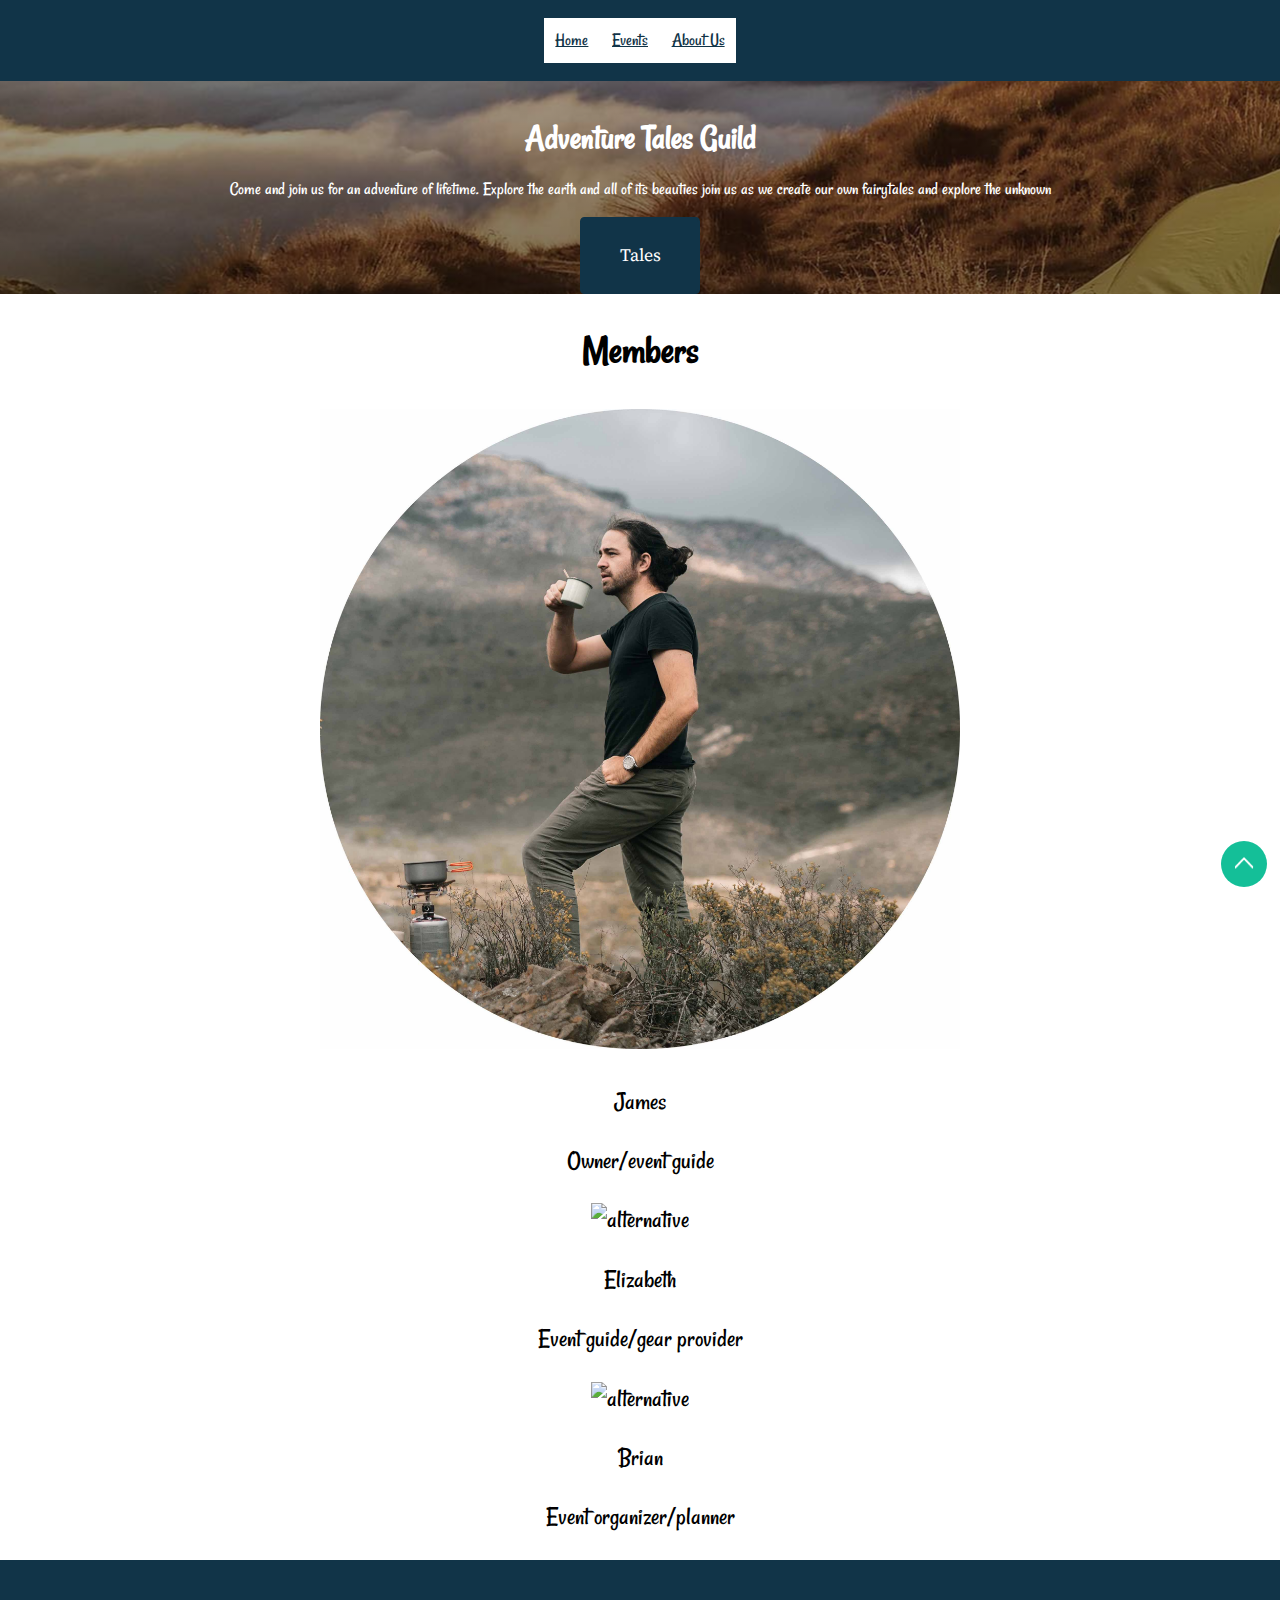
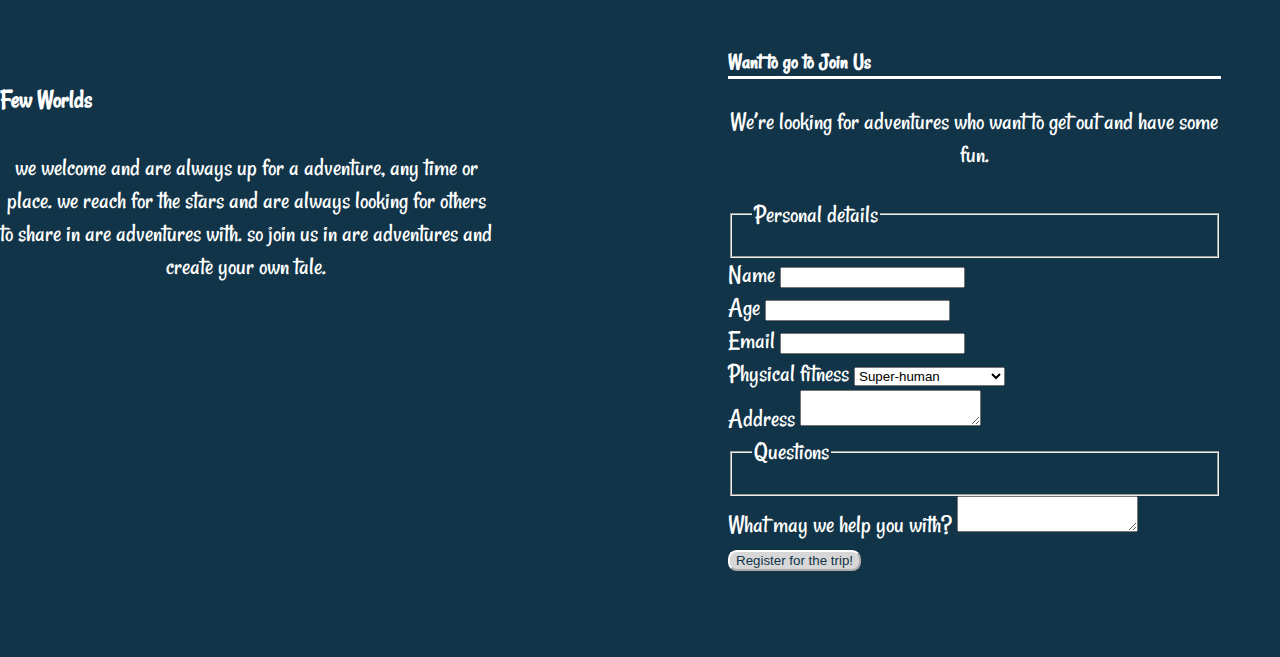
==== commit bb73f04f: "hope" ====
--- a/aboutus.html
+++ b/aboutus.html
@@ -19,8 +19,9 @@
   <header role="banner" id="header" tabindex="0">
     <a class="jump-link" href="#header">banner content</a>
 
-    <nav role="navigation" id="nav" tabindex="0" class="nav fixed-top">
-      <a class="jump-link" href="#nav">navigation</a>
+<div class="color">
+    <nav class="nav" role="navigation" id="nav" tabindex="0">
+      <a class="jump-link" href="#nav">avigation</a>
       <ul>
         <li class="nav-link"><a href="index.html">Home</a></li>
         <li class="nav-link"><a href="events.html">Events</a></li>
@@ -28,6 +29,7 @@
         <li><a href="index.html" class="back-to-top" style="display: inline;">Back to Top</a></li>
       </ul>
     </nav>
+  </div>
     <div class="banner">
       <h1>Adventure Tales Guild</h1>
       <p class="caption">Come and join us for an adventure of lifetime. Explore the earth and all of its beauties join us as we create our own fairytales and explore the unknown</p>
--- a/css/main.css
+++ b/css/main.css
@@ -20,6 +20,12 @@
   background-color: #000;
 }
 
+ul {
+  padding-left: 50px;
+  padding-right: 50px;
+  margin-top: 0;
+}
+
 li {
   list-style: none;
   list-style-type: none;
@@ -32,11 +38,9 @@
 .nav {
   color: #fff;
   position: relative;
-  display: flex;
-  flex-wrap: wrap;
-  justify-content: center;
+  text-align: center;
   align-content: center;
-  text-align: center;
+  justify-content: center;
   list-style: none;
   list-style-type: none;
   background-color: #113448;
@@ -59,10 +63,6 @@
   justify-content: space-around;
   text-align: center;
   margin: 0;
-}
-
-.nav:hover {
-  background-color: #22526e;
 }
 
 .caption {
@@ -216,8 +216,8 @@
 }
 
 a:hover {
-  background-color: yellow;
-  color: red;
+  background-color: #14bf98;
+  color: black;
 }
 
 @media only screen and (min-width: 38em) {
@@ -232,12 +232,58 @@
     width: 100%;
   }
 
+  .nav {
+    margin-top: 0;
+    display: inline-flex;
+    flex-direction: row;
+    align-content: center;
+    justify-content: space-between;
+    text-align: center;
+  }
+
+  ul {
+    padding-left: 0;
+    padding-right: 0;
+    margin-top: 0;
+    display: flex;
+    flex-direction: row;
+    align-content: center;
+    justify-content: space-between;
+    text-align: center;
+  }
+
+  .color {
+    padding-top: 1em;
+    background-color: #113448;
+  }
+
 }
 
 @media only screen and (min-width: 60em) {
 
-  .padding-right {
-    padding: 1rem;
-  }
-
-}
+  .nav {
+    margin-top: 0;
+    display: inline-flex;
+    flex-direction: row;
+    align-content: center;
+    justify-content: space-between;
+    text-align: center;
+  }
+
+  ul {
+    padding-left: 0;
+    padding-right: 0;
+    margin-top: 0;
+    display: flex;
+    flex-direction: row;
+    align-content: center;
+    justify-content: space-between;
+    text-align: center;
+  }
+
+  .color {
+    padding-top: 1em;
+    background-color: #113448;
+  }
+
+}
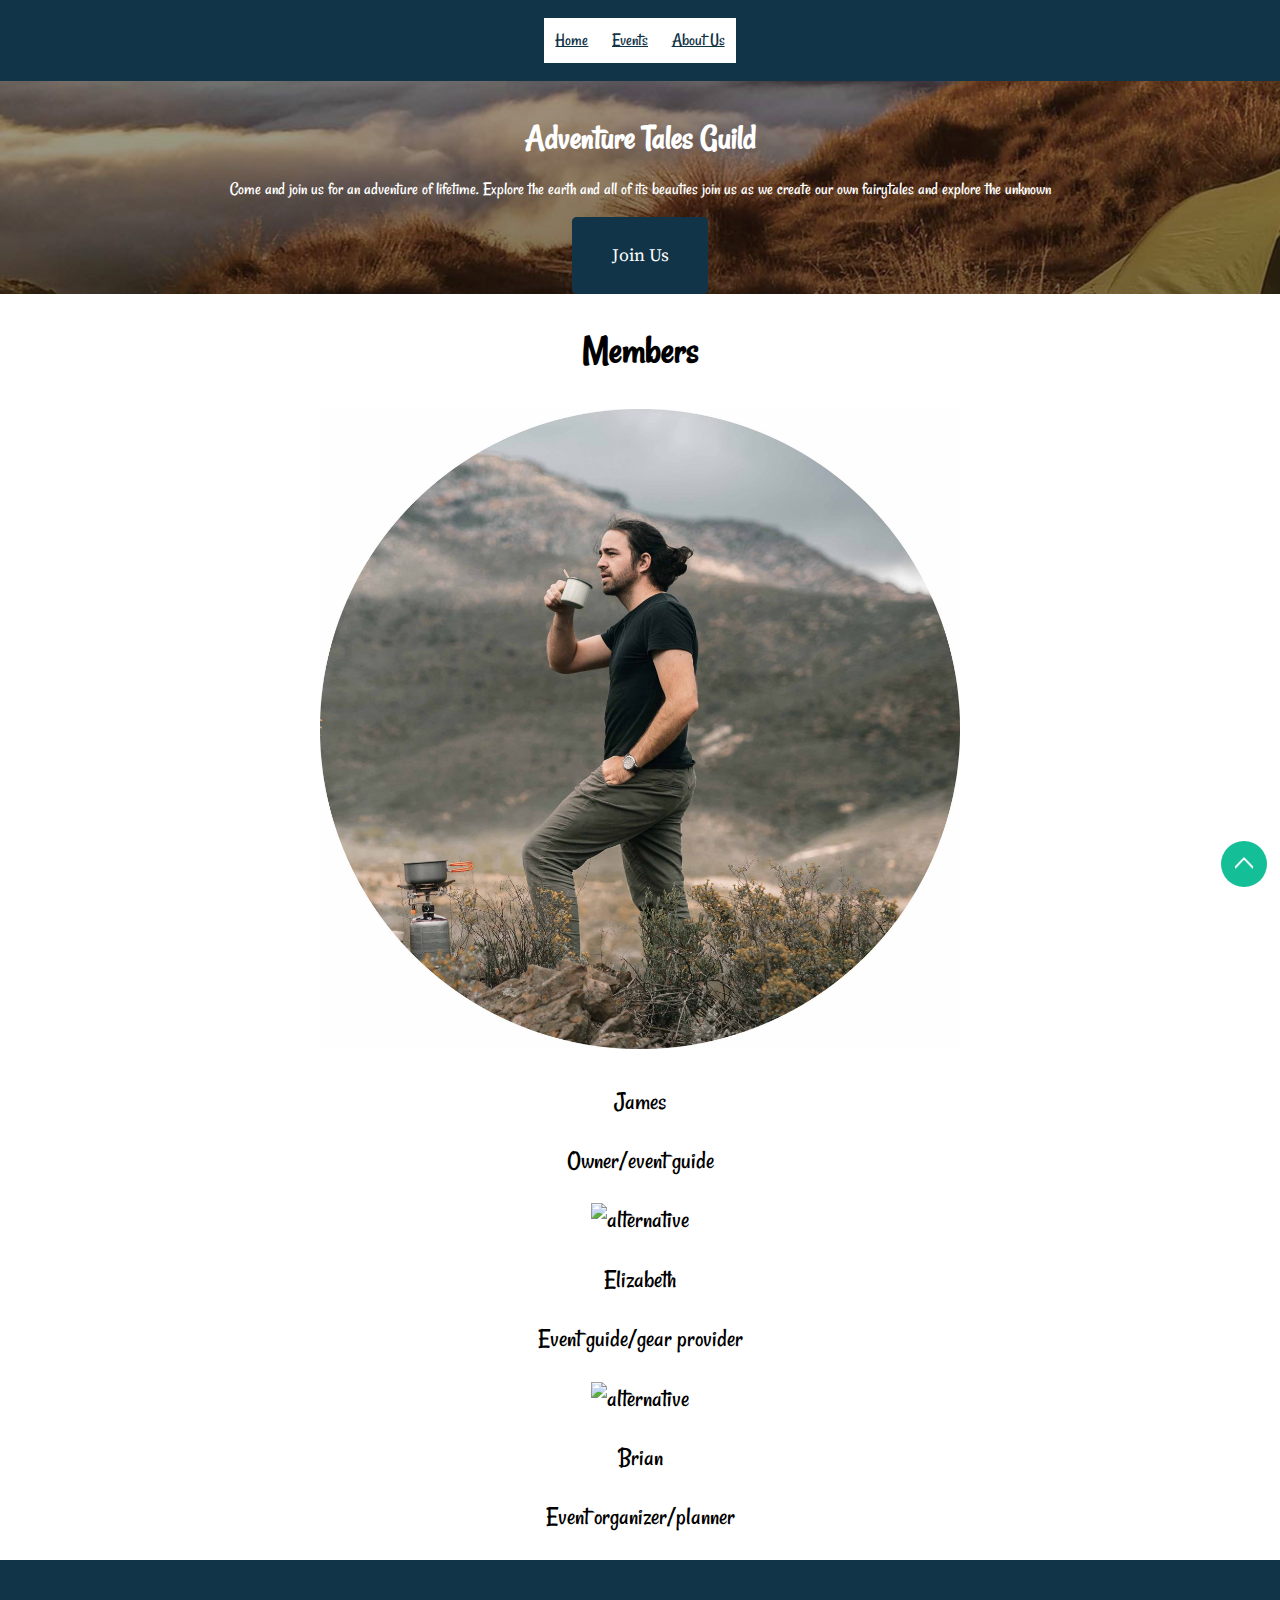
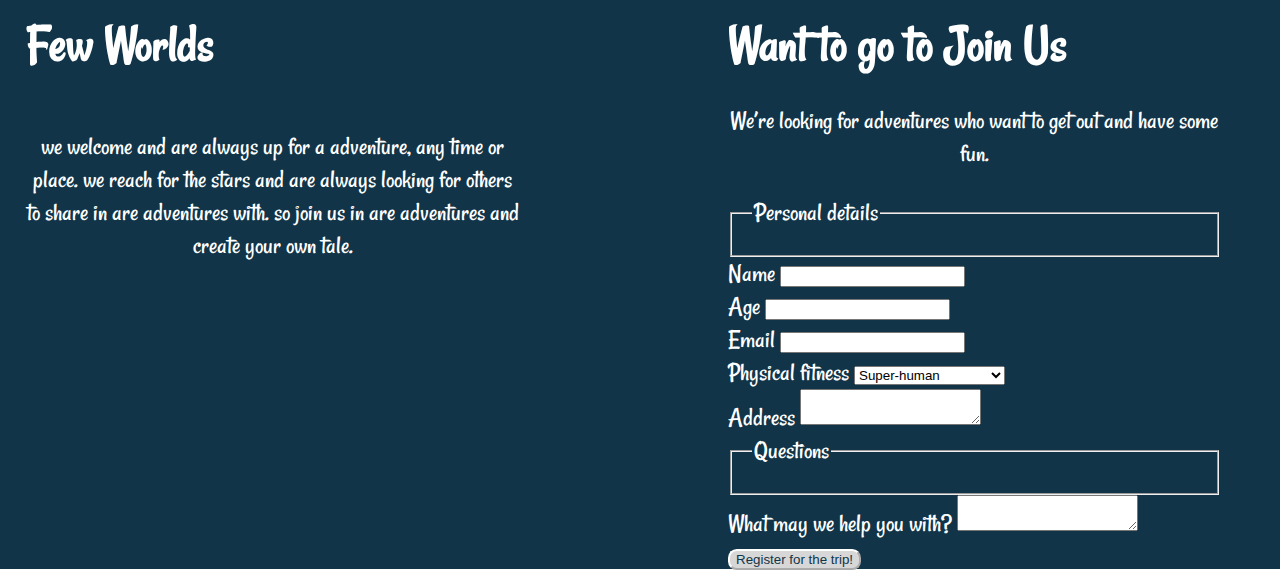
==== commit 702c61c7: "all most" ====
--- a/aboutus.html
+++ b/aboutus.html
@@ -19,21 +19,21 @@
   <header role="banner" id="header" tabindex="0">
     <a class="jump-link" href="#header">banner content</a>
 
-<div class="color">
-    <nav class="nav" role="navigation" id="nav" tabindex="0">
-      <a class="jump-link" href="#nav">avigation</a>
-      <ul>
-        <li class="nav-link"><a href="index.html">Home</a></li>
-        <li class="nav-link"><a href="events.html">Events</a></li>
-        <li class="nav-link"><a class="current" href="aboutus.html">About Us</a></li>
-        <li><a href="index.html" class="back-to-top" style="display: inline;">Back to Top</a></li>
-      </ul>
-    </nav>
-  </div>
+    <div class="color">
+      <nav class="nav" role="navigation" id="nav" tabindex="0">
+        <a class="jump-link" href="#nav">avigation</a>
+        <ul>
+          <li class="nav-link"><a href="index.html">Home</a></li>
+          <li class="nav-link"><a href="events.html">Events</a></li>
+          <li class="nav-link"><a class="current" href="aboutus.html">About Us</a></li>
+          <li><a href="index.html" class="back-to-top" style="display: inline;">Back to Top</a></li>
+        </ul>
+      </nav>
+    </div>
     <div class="banner">
       <h1>Adventure Tales Guild</h1>
       <p class="caption">Come and join us for an adventure of lifetime. Explore the earth and all of its beauties join us as we create our own fairytales and explore the unknown</p>
-      <a class="btn-t" href="#tales">Tales</a>
+      <a class="btn-t" href="#tales">Join Us</a>
     </div>
   </header>
 
@@ -55,15 +55,15 @@
     </div>
 
     <footer role="contentinfo" id="footer" tabindex="0">
-      <div class="foot-card-1">
-        <h4>Few Worlds</h4>
+      <div class="foot-card-1" id="tales">
+        <h3>Few Worlds</h3>
         <p class="white">we welcome and are always up for a adventure, any time or place. we reach for the stars and are always looking for others to share in are adventures with. so join us in are adventures and create your own tale.</p>
       </div>
 
       <div class="foot-card-1">
         <section class="contact push-2 gutter pad-t-2">
           <div class="max-length">
-            <h5 class="not-bold">Want to go to Join Us</h5>
+            <h4 class="not-bold">Want to go to Join Us</h4>
             <p class="mega">We’re looking for adventures who want to get out and have some fun.</p>
 
             <fieldset class="push-none">
--- a/css/main.css
+++ b/css/main.css
@@ -18,6 +18,11 @@
 
 .jump-link:hover {
   background-color: #000;
+}
+
+.banner {
+  padding-left: .5em;
+  padding-right: .5em;
 }
 
 ul {
@@ -136,14 +141,6 @@
   color: #000;
 }
 
-.idk {
-  display: grid;
-  grid-template-areas: "box1 box2";
-  margin: 0;
-  grid-template-columns: 1fr 1fr;
-  justify-content: space-between;
-}
-
 .tales-1 {
   margin: 0;
   width: 100%;
@@ -159,35 +156,28 @@
 }
 
 footer {
-  padding-top: 5rem;
-  display: grid;
-  grid-template-areas: "box1 box2";
-  margin: 0;
-  grid-template-columns: 1fr 1fr;
-  height: 34.625rem;
   background-color: #113448;
   color: #fff;
 }
 
-.foot-card-1:nth-child(1) {
-  display: inline-block;
-  vertical-align: top;
-  max-width: 28rem;
-  grid-area: box1;
-}
-
-.foot-card-1:nth-child(2) {
-  display: inline-block;
-  vertical-align: top;
-  max-width: 28rem;
-  margin-left: 5rem;
-  grid-area: box2;
+h3 {
+  align-content: center;
+  text-align: center;
+  font-size: 2em;
+}
+
+h4 {
+  margin-top: 2em;
+  margin-bottom: 0;
+  align-content: center;
+  text-align: center;
+  font-size: 2em;
 }
 
 h5 {
   border-bottom-style: solid;
   border-bottom-color: #fff;
-  margin: 0 0 1rem;
+  margin: 0 0 1rem
 }
 
 .btn {
@@ -218,6 +208,12 @@
 a:hover {
   background-color: #14bf98;
   color: black;
+}
+
+footer {
+  padding-top: .5em;
+  padding-left: .7em;
+  padding-right: .7em;
 }
 
 @media only screen and (min-width: 38em) {
@@ -239,6 +235,11 @@
     align-content: center;
     justify-content: space-between;
     text-align: center;
+  }
+
+  .banner {
+    padding-left: 1em;
+    padding-right: 1em;
   }
 
   ul {
@@ -257,6 +258,109 @@
     background-color: #113448;
   }
 
+  a:hover {
+    background-color: white;
+    color: black;
+  }
+
+  .btn-t {
+    display: inline-block;
+    padding: 1.375rem 2.125rem;
+    border: .125rem solid #113448;
+    border-radius: .25rem;
+    background-color: #113448;
+    color: #fff;
+    font-family: "Source Serif Pro", serif;
+    text-decoration: none;
+    transition: all .2s;
+    align-items: center;
+  }
+
+  .btn-t:hover {
+    display: inline-block;
+    padding: 1.375rem 2.125rem;
+    border: .125rem solid #14bf98;
+    border-radius: .25rem;
+    background-color: #14bf98;
+    color: #fff;
+    font-family: "Source Serif Pro", serif;
+    text-decoration: none;
+    transition: all .2s;
+    align-items: center;
+  }
+
+  .idk {
+    display: grid;
+    grid-template-areas: "box1 box2";
+    margin: 0;
+    grid-template-columns: 1fr 1fr;
+    justify-content: space-between;
+  }
+
+  .tales-1 {
+    margin: 0;
+    width: 100%;
+  }
+
+  .tales-2 {
+    margin: 0;
+    width: 100%;
+  }
+
+  .card-2 p {
+    color: #000;
+  }
+
+  footer {
+    padding-top: 0;
+    padding-left: .5em;
+    padding-right: .5em;
+    display: grid;
+    grid-template-areas: "box1 box2";
+    margin: 0;
+    grid-template-columns: 1fr 1fr;
+    height: 34.625rem;
+    background-color: #113448;
+    color: #fff;
+  }
+
+  .foot-card-1:nth-child(1) {
+    display: inline-block;
+    vertical-align: top;
+    max-width: 28rem;
+    grid-area: box1;
+  }
+
+  .foot-card-1:nth-child(2) {
+    display: inline-block;
+    vertical-align: top;
+    max-width: 28rem;
+    margin-left: 5rem;
+    grid-area: box2;
+  }
+
+  h3 {
+    align-content: flex-start;
+    text-align: left;
+    font-size: 2em;
+  }
+
+  h4 {
+    margin-top: 1em;
+    margin-bottom: 0;
+    align-content: flex-start;
+    text-align: left;
+    font-size: 2em;
+  }
+
+  h5 {
+    margin-top: 1em;
+    margin-bottom: 0;
+    align-content: flex-start;
+    text-align: left;
+    font-size: 2em;
+  }
+
 }
 
 @media only screen and (min-width: 60em) {
@@ -281,9 +385,117 @@
     text-align: center;
   }
 
+  .banner {
+    padding-left: 1em;
+    padding-right: 1em;
+  }
+
   .color {
     padding-top: 1em;
     background-color: #113448;
   }
 
-}
+  a:hover {
+    background-color: yellow;
+    color: red;
+  }
+
+  .btn-t {
+    display: inline-block;
+    padding: 1.375rem 2.125rem;
+    border: .125rem solid #113448;
+    border-radius: .25rem;
+    background-color: #113448;
+    color: #fff;
+    font-family: "Source Serif Pro", serif;
+    text-decoration: none;
+    transition: all .2s;
+    align-items: center;
+  }
+
+  .btn-t:hover {
+    display: inline-block;
+    padding: 1.375rem 2.125rem;
+    border: .125rem solid #14bf98;
+    border-radius: .25rem;
+    background-color: #14bf98;
+    color: #fff;
+    font-family: "Source Serif Pro", serif;
+    text-decoration: none;
+    transition: all .2s;
+    align-items: center;
+  }
+
+  .idk {
+    display: grid;
+    grid-template-areas: "box1 box2";
+    margin: 0;
+    grid-template-columns: 1fr 1fr;
+    justify-content: space-between;
+  }
+
+  .tales-1 {
+    margin: 0;
+    width: 100%;
+  }
+
+  .tales-2 {
+    margin: 0;
+    width: 100%;
+  }
+
+  .card-2 p {
+    color: #000;
+  }
+
+  footer {
+    padding-top: 0;
+    padding-left: 1em;
+    padding-right: 1em;
+    display: grid;
+    grid-template-areas: "box1 box2";
+    margin: 0;
+    grid-template-columns: 1fr 1fr;
+    height: 34.625rem;
+    background-color: #113448;
+    color: #fff;
+  }
+
+  .foot-card-1:nth-child(1) {
+    display: inline-block;
+    vertical-align: top;
+    max-width: 28rem;
+    grid-area: box1;
+  }
+
+  .foot-card-1:nth-child(2) {
+    display: inline-block;
+    vertical-align: top;
+    max-width: 28rem;
+    margin-left: 5rem;
+    grid-area: box2;
+  }
+
+  h3 {
+    align-content: flex-start;
+    text-align: left;
+    font-size: 2em;
+  }
+
+  h4 {
+    margin-top: 1em;
+    margin-bottom: 0;
+    align-content: flex-start;
+    text-align: left;
+    font-size: 2em;
+  }
+
+  h5 {
+    margin-top: 1em;
+    margin-bottom: 0;
+    align-content: flex-start;
+    text-align: left;
+    font-size: 2em;
+  }
+
+}
